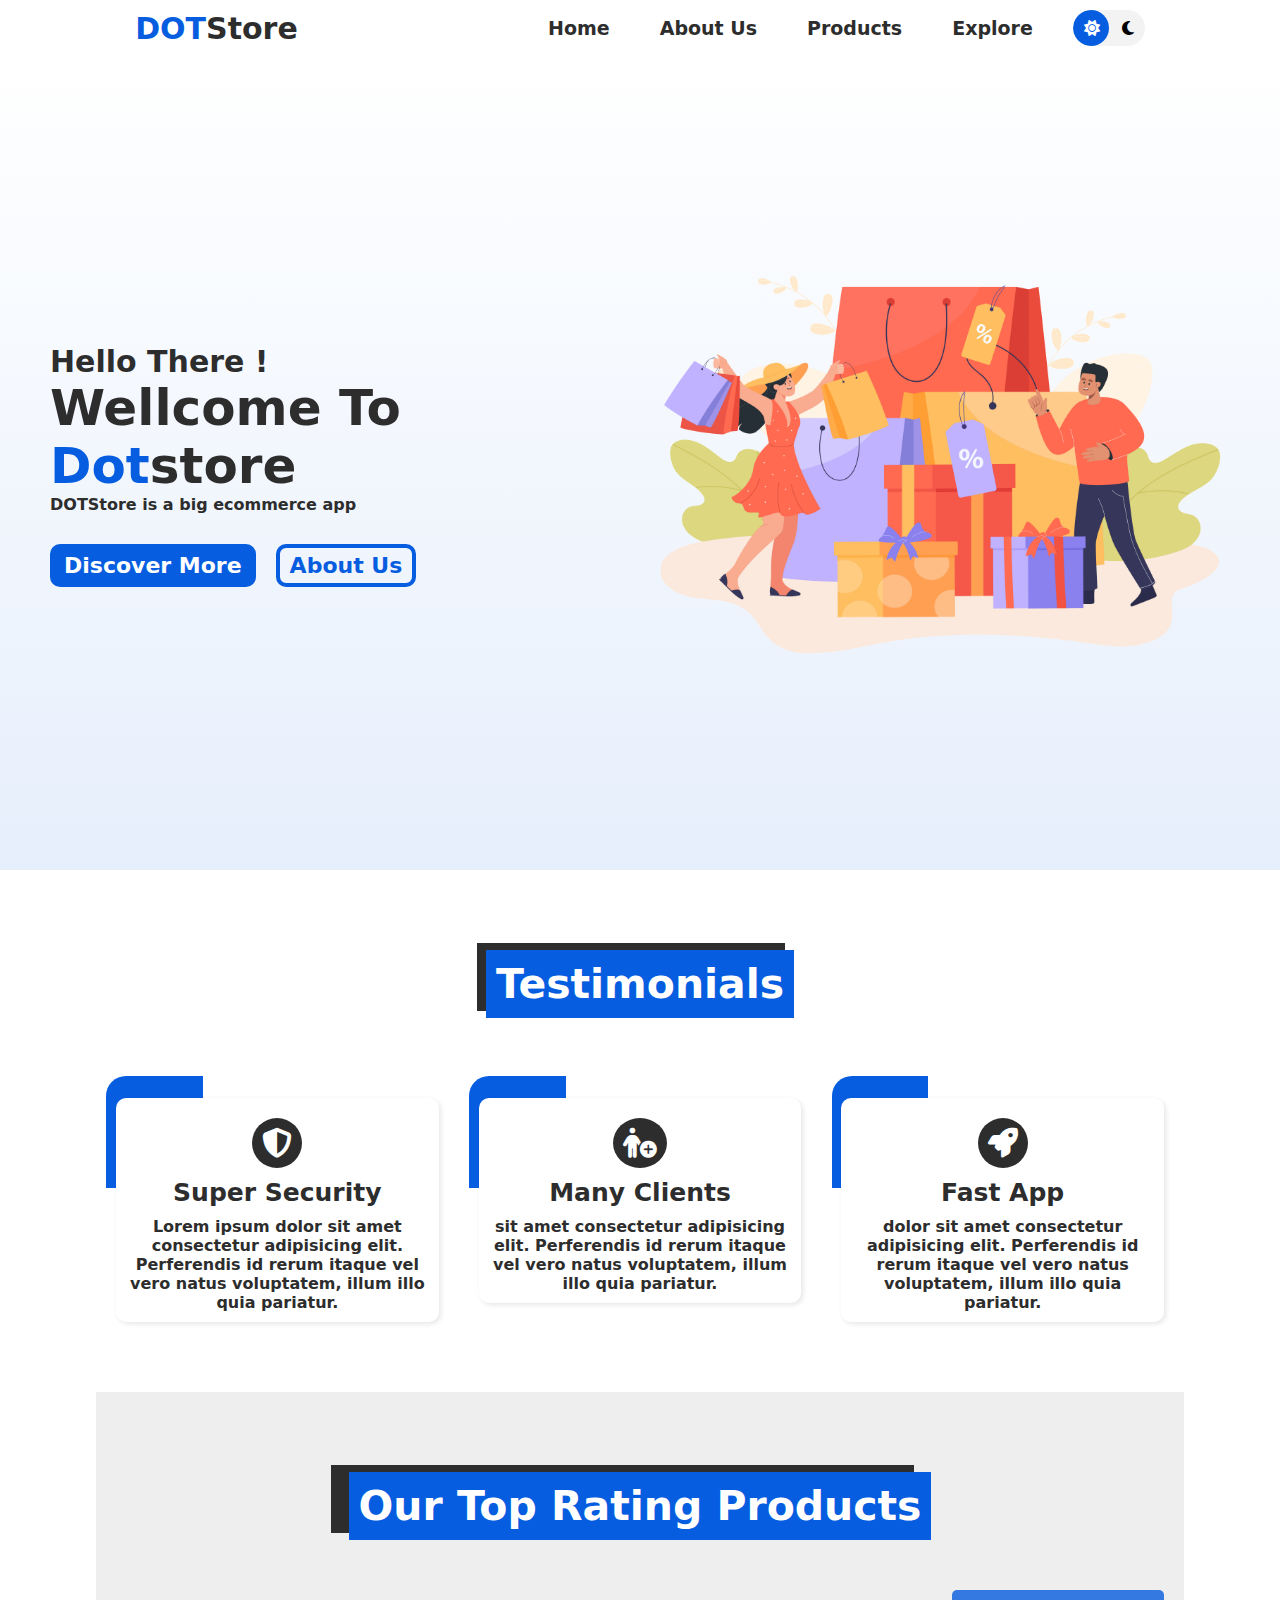
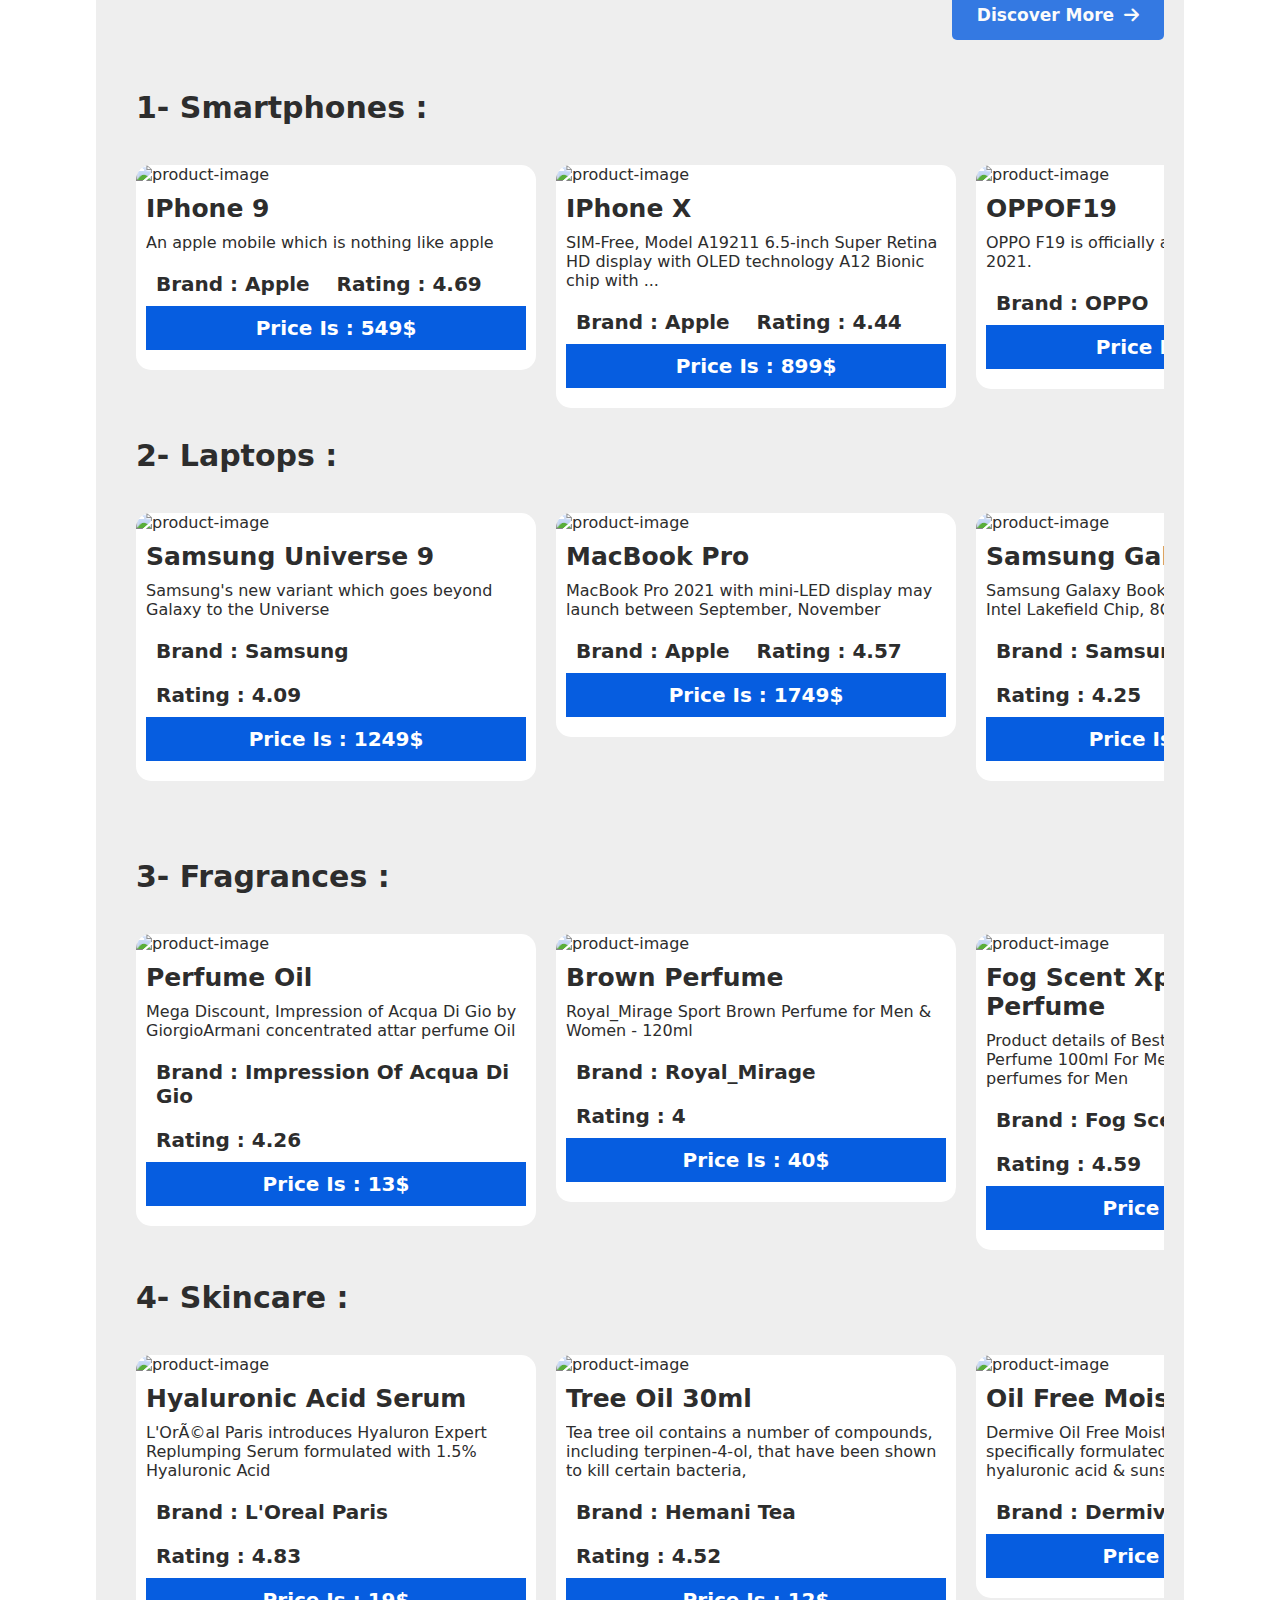
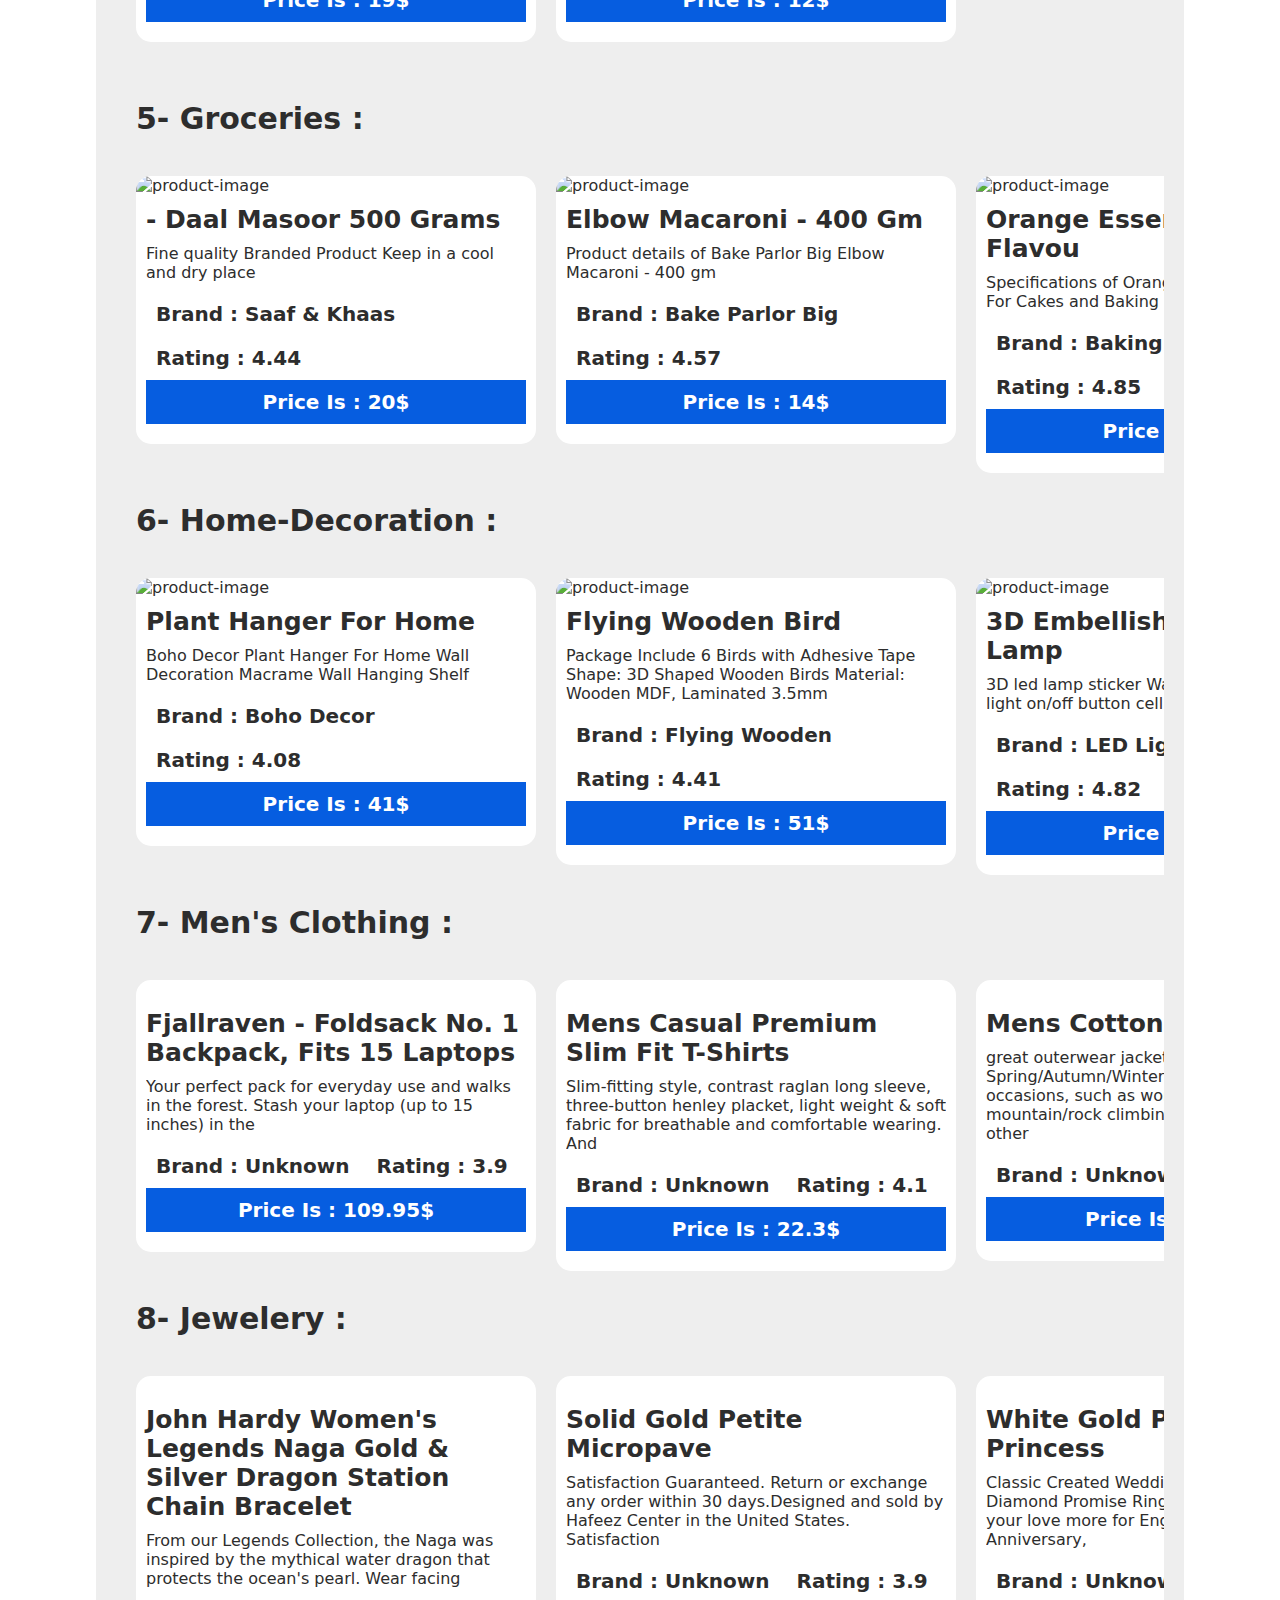
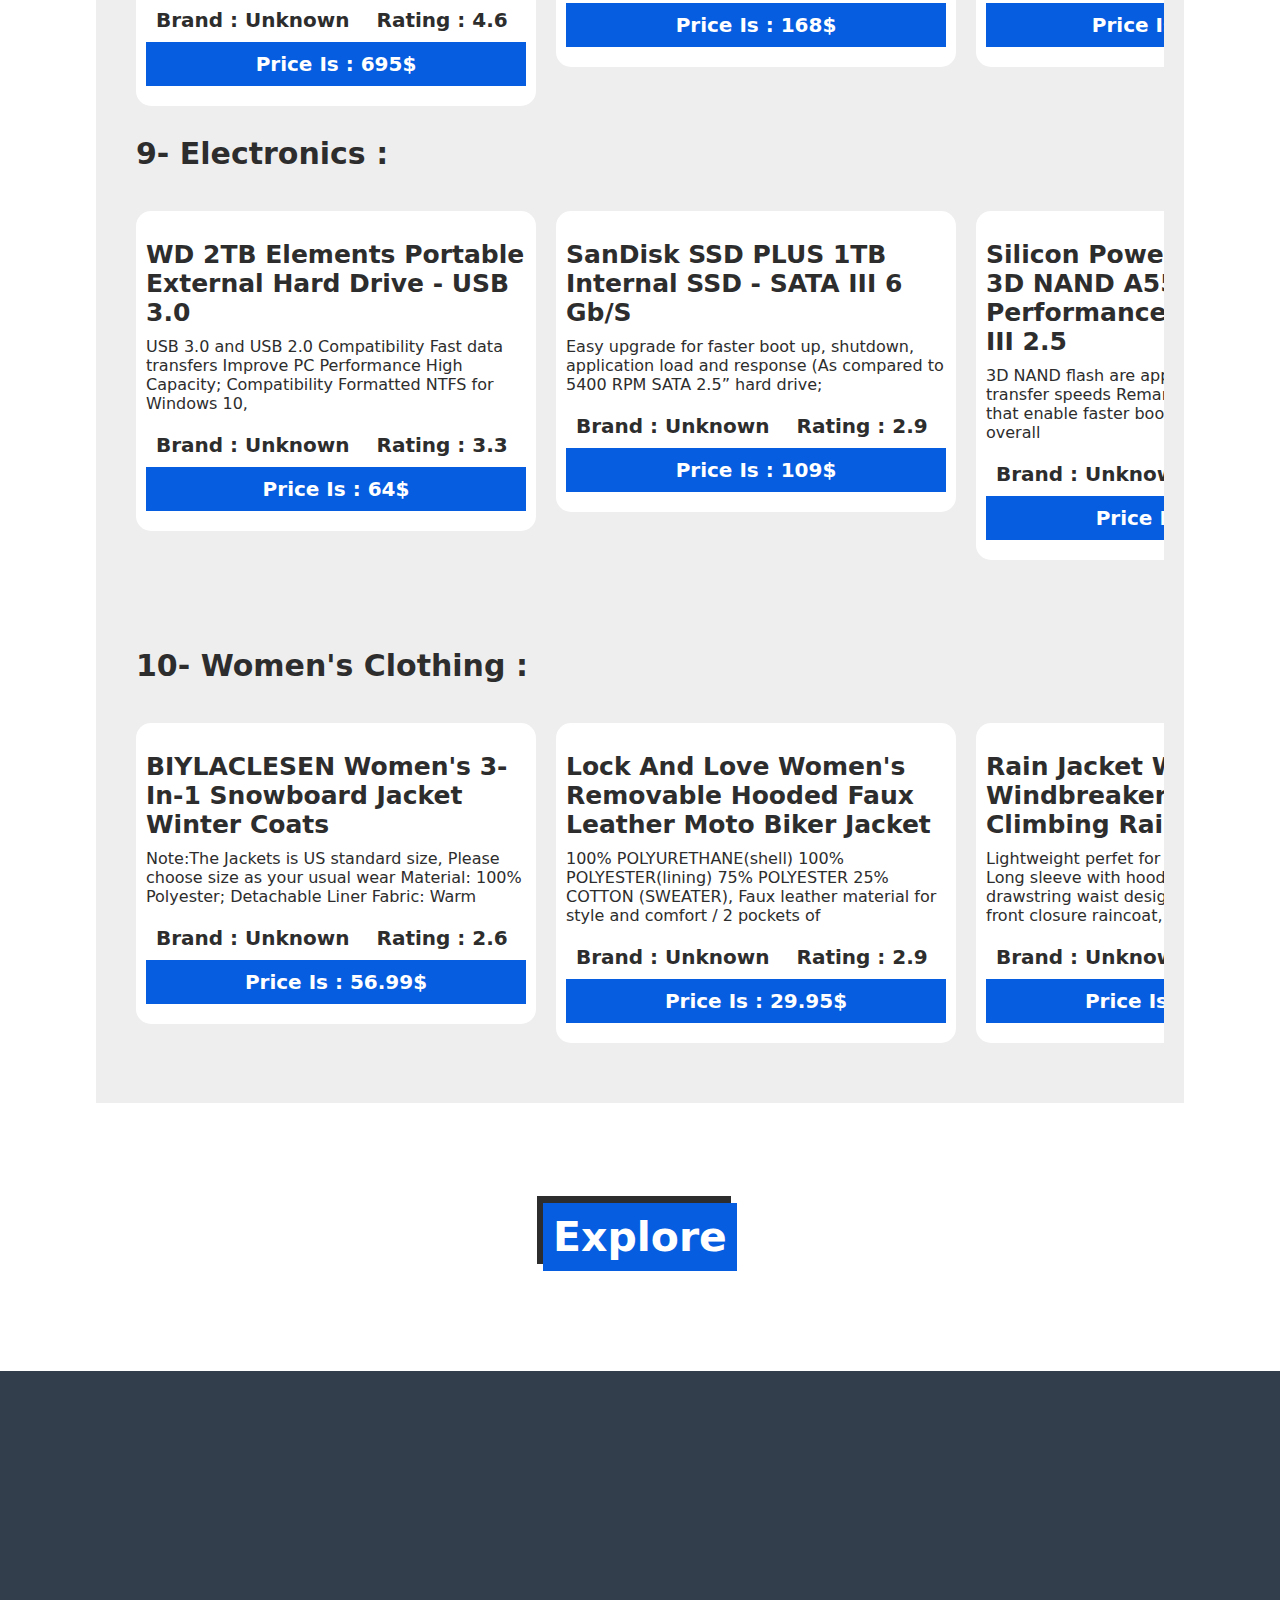
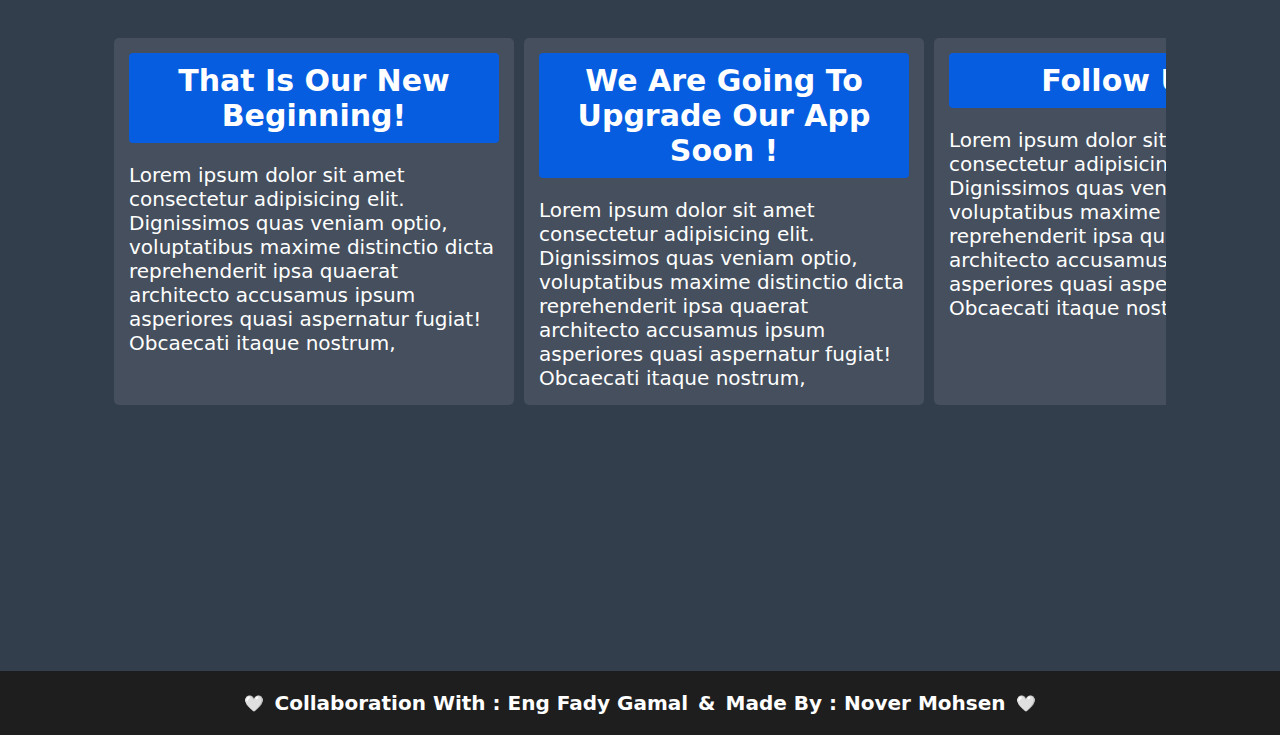
==== index.html @ b90bd502 "first commit" ====
<!DOCTYPE html>
<html data-theme="light">
  <head>
    <title>DOTStore</title>
    <meta charset="UTF-8" />
    <meta name="viewport" content="width=device-width, initial-scale=1.0" />
    <meta name="description" content="NOVER MOHSEN" />
    <link rel="shortcut icon" href="assets/nover.png" type="image/x-icon" />
    <link rel="stylesheet" href="style/all.min.css" />
    <link rel="stylesheet" href="style/main.css" />
    <link rel="stylesheet" href="style/index.css" />
  </head>
  <body>
    <div class="app">
      <header>
        <div class="left-side">
          <h2><span>dot</span>Store</h2>
          <a class="bar" id="bar">
            <span></span>
            <span></span>
            <span></span>
          </a>
        </div>
        <div class="overlay" id="overlay"></div>
        <div class="right-side" id="right-side">
          <ul>
            <li><a href="#home">home</a></li>
            <li><a href="#testemon">about us</a></li>
            <li><a href="#products">products</a></li>
            <li><a href="#explore">explore</a></li>
            <li>
              <button class="toggle-btn" id="toggle-btn">
                <div class="toggle-content">
                  <span class="light"><i class="fa-solid fa-sun"></i></span>
                  <span class="dark"><i class="fa-solid fa-moon"></i></span>
                </div>
              </button>
            </li>
          </ul>
        </div>
      </header>
      <main id="home">
        <div class="content-box">
          <div class="left-side">
            <div class="text">
              <h3>hello there !</h3>
              <h1>wellcome to <span>dot</span>store</h1>
              <p>DOTStore is a big ecommerce app</p>
            </div>
            <div class="links">
              <a href="product.html" class="first">discover more</a>
              <a href="#testemon" class="last">about us</a>
            </div>
          </div>
          <div class="right-land">
            <img
              src="assets/amin-image.png"
              alt="image-landing"
              loading="lazy"
            />
          </div>
        </div>
      </main>
      <section class="testemon" id="testemon">
        <div class="container">
          <div class="title">
            <h3>testimonials</h3>
          </div>
          <div class="container-box">
            <div class="box">
              <div class="data-box">
                <i class="fa-solid fa-shield-halved"></i>
                <h4>Super security</h4>
                <p>
                  Lorem ipsum dolor sit amet consectetur adipisicing elit.
                  Perferendis id rerum itaque vel vero natus voluptatem, illum
                  illo quia pariatur.
                </p>
              </div>
            </div>
            <div class="box">
              <div class="data-box">
                <i class="fa-solid fa-person-circle-plus"></i>
                <h4>many clients</h4>
                <p>
                  sit amet consectetur adipisicing elit. Perferendis id rerum
                  itaque vel vero natus voluptatem, illum illo quia pariatur.
                </p>
              </div>
            </div>
            <div class="box">
              <div class="data-box">
                <i class="fa-solid fa-rocket"></i>
                <h4>fast app</h4>
                <p>
                  dolor sit amet consectetur adipisicing elit. Perferendis id
                  rerum itaque vel vero natus voluptatem, illum illo quia
                  pariatur.
                </p>
              </div>
            </div>
          </div>
        </div>
      </section>
      <section class="product container" id="products">
        <div class="title">
          <h3>our top rating products</h3>
        </div>
        <div class="btn-second">
          <a href="product.html" class="second-page"
            >Discover More <i class="fa-solid fa-arrow-right"></i
          ></a>
        </div>
        <div class="product-container" id="product-container"></div>
      </section>
      <!-- second section -->
      <section class="explore" id="explore">
        <div class="title">
          <h3>Explore</h3>
        </div>
        <div class="explore-container">
          <div class="explore-content">
            <div class="exolper-seva">
              <div class="explore-text">
                <h3>that is our new beginning!</h3>
                <p>
                  Lorem ipsum dolor sit amet consectetur adipisicing elit.
                  Dignissimos quas veniam optio, voluptatibus maxime distinctio
                  dicta reprehenderit ipsa quaerat architecto accusamus ipsum
                  asperiores quasi aspernatur fugiat! Obcaecati itaque nostrum,
                </p>
              </div>
              <div class="explore-text">
                <h3>we are going to upgrade our app soon !</h3>
                <p>
                  Lorem ipsum dolor sit amet consectetur adipisicing elit.
                  Dignissimos quas veniam optio, voluptatibus maxime distinctio
                  dicta reprehenderit ipsa quaerat architecto accusamus ipsum
                  asperiores quasi aspernatur fugiat! Obcaecati itaque nostrum,
                </p>
              </div>
              <div class="explore-text">
                <h3>follow us !</h3>
                <p>
                  Lorem ipsum dolor sit amet consectetur adipisicing elit.
                  Dignissimos quas veniam optio, voluptatibus maxime distinctio
                  dicta reprehenderit ipsa quaerat architecto accusamus ipsum
                  asperiores quasi aspernatur fugiat! Obcaecati itaque nostrum,
                </p>
              </div>
              <div class="explore-text">
                <h3>thanks for your time !</h3>
                <p>
                  Lorem ipsum dolor sit amet consectetur adipisicing elit.
                  Dignissimos quas veniam optio, voluptatibus maxime distinctio
                  dicta reprehenderit ipsa quaerat architecto accusamus ipsum
                  asperiores quasi aspernatur fugiat! Obcaecati itaque nostrum,
                </p>
              </div>
            </div>
          </div>
        </div>
      </section>
      <footer>
        <div class="end">
          🤍
          <h5>collaboration with : eng fady gamal</h5>
          <h5>&</h5>
          <h5>made by : nover mohsen</h5>
          🤍
        </div>
      </footer>
    </div>
    <script src="javascript-file/header.js"></script>
    <script src="javascript-file/index.js"></script>
  </body>
</html>
---- style/main.css ----
* {
  box-sizing: border-box;
  margin: 0;
  padding: 0;
}
html {
  scroll-behavior: smooth;
}
:root[data-theme="light"] {
  --main-color-blue: hsl(216.06deg 94.78% 45.1%);
  --main-color-inverted: #2d2d2d;
  --color-white: white;
  --color-overlay: #eee;
  --main-transition: 0.3s;
}
:root[data-theme="dark"] {
  --main-color-blue: hsl(216.06deg 94.78% 45.1%);
  --main-color-inverted: white;
  --color-white: #151515;
  --color-overlay: rgba(255, 255, 255, 0.05);
  --main-transition: 0.3s;
  color-scheme: light dark;
}
body {
  margin: 0;
  padding: 0;
  font-family: system-ui, "Open Sans", "Helvetica Neue", sans-serif;
  overflow-x: hidden;
  background-color: var(--color-white);
  transition: 0.3s;
}
ul li {
  list-style: none;
}
a {
  text-decoration: none;
}
input:focus {
  outline: none;
}
.app {
  position: relative;
}
.srollToTop-btn {
  font-size: 20px;
  position: fixed;
  right: 10px;
  bottom: 10px;
  padding: 10px 15px;
  background-color: var(--main-color-blue);
  color: var(--color-white);
  border: none;
  border-radius: 50%;
  z-index: 999;
  display: none;
  animation: show-out 1s linear;
  cursor: pointer;
}
.srollToTop-btn.active {
  display: block;
}
.container {
  margin: 0 auto;
  padding: 30px 20px;
  width: 85%;
}
@media (max-width: 750px) {
  .container {
    width: 100%;
  }
}
.title {
  width: fit-content;
  margin: 50px auto;
  font-size: 35px;
  color: var(--main-color-inverted);
  text-transform: capitalize;
  position: relative;
}
.title::before {
  content: "";
  position: absolute;
  top: -10%;
  left: -3%;
  height: 100%;
  width: 100%;
  background-color: var(--main-color-inverted);
}
.title h3 {
  position: relative;
  z-index: 99;
  color: var(--color-white);
  background-color: var(--main-color-blue);
  padding: 10px;
}
@media (max-width: 750px) {
  .title h3 {
    font-size: 23px;
  }
}

@keyframes show-out {
  0% {
    opacity: 0;
  }
  100% {
    opacity: 1;
  }
}

header {
  width: 100%;
  background-color: var(--color-white);
  padding: 10px 25px;
  display: flex;
  justify-content: space-evenly;
  align-items: center;
  position: fixed;
  top: 0;
  left: 0;
  z-index: 9999;
}
header.active {
  box-shadow: 2px 2px 4px 3px rgba(0, 0, 0, 0.064);
  animation: show-out 0.5s linear;
}
header .left-side {
  display: flex;
  align-items: center;
  gap: 20px;
}
header .left-side h2 {
  font-size: 30px;
  color: var(--main-color-inverted);
}
header .left-side h2 span {
  text-transform: uppercase;
  color: var(--main-color-blue);
}
.right-side ul a {
  color: white;
  font-size: 19px;
  font-weight: 600;
  text-transform: capitalize;
  position: relative;
  z-index: 1;
  padding: 5px 10px;
  border-radius: 5px;
  transition: var(--main-transition);
}
.right-side ul a i {
  margin-right: 10px;
}

.right-side ul a:hover {
  color: white;
  background-color: var(--main-color-blue);
}
.right-side ul a:active {
  color: white;
  background-color: var(--main-color-blue);
}

@media (min-width: 750px) {
  .right-side ul {
    display: flex;
    align-items: center;
    gap: 30px;
  }
  .right-side ul a {
    color: var(--main-color-inverted);
    font-size: 19px;
    font-weight: 600;
    text-transform: capitalize;
    position: relative;
    z-index: 1;
    padding: 5px 10px;
    border-radius: 5px;
    transition: var(--main-transition);
  }
  .right-side ul a:hover {
    color: white;
    background-color: var(--main-color-blue);
  }
}
.toggle-btn {
  all: unset;
  background-color: #f3f3f3;
  border-radius: 70px;
  overflow: hidden;
}
.toggle-btn .toggle-content {
  display: flex;
}
:is(.toggle-btn .toggle-content) .light,
.dark {
  padding: 5px 1px;
  flex: 1;
  position: relative;
  z-index: 99;
}
.toggle-btn .toggle-content .light {
  color: white;
}
.toggle-btn .toggle-content {
  position: relative;
}
.toggle-btn .toggle-content span i {
  padding: 5px 10px;
}
.toggle-btn .toggle-content::before {
  content: "";
  position: absolute;
  top: 0;
  left: 0;
  width: 50%;
  height: 100%;
  border-radius: 50%;
  background-color: var(--main-color-blue);
  z-index: 0;
  transition: 0.3s;
}
.toggle-btn.active .toggle-content::before {
  left: 50%;
}
.toggle-btn.active .light {
  color: black;
}
.toggle-btn.active .dark {
  color: white;
}

@media (max-width: 750px) {
  header .left-side {
    flex: 1;
  }
  .right-side {
    background-color: hsl(231.43deg 20.59% 13.33%);
    position: absolute;
    right: 0%;
    top: 0;
    width: 60%;
    height: 100vh;
    z-index: 999;
    display: none;
    animation: show-out-l 0.5s cubic-bezier(0.075, 0.82, 0.165, 1);
  }
  @keyframes show-out-l {
    0% {
      right: -100%;
    }
    100% {
      right: 0%;
    }
  }
  .right-side.active {
    display: block;
  }
  header .left-side .bar {
    width: 30px;
    height: 20px;
    display: flex;
    flex-direction: column;
    justify-content: space-between;
    cursor: pointer;
  }
  header .left-side .bar span {
    width: 100%;
    height: 4px;
    background-color: var(--main-color-inverted);
  }
  .right-side.active {
    display: block;
  }
  .right-side ul {
    padding: 40px;
  }
  .right-side ul li {
    margin-bottom: 30px;
  }
  .right-side ul li a {
    position: relative;
    color: white;
    font-size: 20px;
    text-transform: capitalize;
    padding: 5px 10px;
    transition: var(--main-transition);
  }
  .overlay {
    position: absolute;
    top: 0;
    left: o;
    width: 100%;
    height: 100vh;
    background-color: rgba(0, 0, 0, 0.444);
    display: none;
    transition: display 0.3s;
    z-index: 99;
  }
  .overlay.active {
    display: block;
  }
  .left-side {
    justify-content: space-between;
  }
}
---- style/index.css ----
/* from here*/
main {
  margin-top: 60px;
  width: 100%;
  min-height: 90vh;
  background-color: var(--color-white);
  display: flex;
  justify-content: center;
  align-items: center;

  padding: 50px;
  user-select: none;
  background-image: linear-gradient(
    to bottom,
    var(--color-white),
    hsla(216, 95%, 45%, 0.1)
  );
}
main .content-box {
  display: flex;
  justify-content: space-between;
  align-items: center;
  gap: 30px;
  flex-direction: row;
  color: var(--main-color-inverted);
}
main .content-box .text h3 {
  font-size: 30px;
  text-transform: capitalize;
  color: var(--main-color-inverted);
}
main .content-box .text h1 {
  font-size: 50px;
  text-transform: capitalize;
  color: var(--main-color-inverted);
}
main .content-box .text h1 span {
  color: var(--main-color-blue);
}
main .content-box .text p {
  color: var(--main-color-inverted);
  font-weight: 600;
}
main .content-box .links {
  margin-top: 30px;
  display: flex;
  gap: 20px;
}
main .content-box .links a {
  height: fit-content;
  font-size: 22px;
  font-weight: 600;
  text-transform: capitalize;
  padding: 5px 10px;
  border-radius: 10px;
  transition: var(--main-transition);
  border: 4px solid var(--main-color-blue);
}
main .content-box .links .first {
  background-color: var(--main-color-blue);
  color: white;
}
main .content-box .links .first:hover {
  background-color: transparent;
  color: var(--main-color-blue);
}
main .content-box .links .last {
  color: var(--main-color-blue);
}
main .content-box .links .last:hover {
  background-color: var(--main-color-blue);
  color: white;
}
main .content-box .left-side {
  flex: 1;
}
main .content-box .right-land {
  flex: 1;
}
main .content-box .right-land img {
  max-width: 700px;
  width: 100%;
  animation: move 6s linear infinite;
}

@keyframes move {
  0% {
    transform: translateY(0%) scale(1);
    opacity: 1;
  }
  50% {
    transform: translateY(-5%) scale(1.03);
    opacity: 0.9;
  }
  100% {
    transform: translateY(0%) scale(1);
    opacity: 1;
  }
}
@media (max-width: 750px) {
  main {
    padding: 30px;
  }
  main .content-box .text h1 {
    font-size: 40px;
    margin: 10px 0;
  }
  main .content-box .text h3 {
    font-size: 25px;
  }
  main .content-box .links a {
    font-size: 19px;
  }
  main .content-box {
    flex-direction: column;
  }
}
.testemon {
  padding-bottom: 40px;
}
.testemon .container-box {
  margin-top: 80px;
  display: grid;
  grid-template-columns: repeat(auto-fit, minmax(250px, 1fr));
  gap: 40px;
}
.testemon .container-box .box::before {
  content: "";
  position: absolute;
  top: -10%;
  left: -3%;
  width: 30%;
  height: 50%;
  background-color: var(--main-color-blue);
  z-index: 0;
  border-radius: 20px 0 0 0;
}
.testemon .container-box .box {
  position: relative;
  transition: var(--main-transition);
}
.testemon .container-box .box:hover {
  transform: scale(1.05);
}
.testemon .container-box .data-box {
  position: relative;
  z-index: 23;
  padding: 10px;
  background-color: var(--color-white);
  border-radius: 10px;
  box-shadow: 2px 2px 5px rgba(0, 0, 0, 0.099);
}
:is(.testemon .container-box .data-box) h4,
p {
  color: var(--main-color-inverted);
}
.testemon .container-box .data-box h4 {
  text-align: center;
  text-transform: capitalize;
  font-size: 25px;
  margin: 10px 0;
}
.testemon .container-box .data-box p {
  text-align: center;
  font-weight: 600;
}
.testemon .container-box .data-box i {
  display: block;
  margin: 10px auto;
  border-radius: 50%;
  font-size: 30px;
  padding: 10px;
  background-color: var(--main-color-inverted);
  color: var(--color-white);
  width: fit-content;
}
.search-container {
  margin: 100px 0 50px 0;
  padding: 10px;
  width: 100%;
  display: grid;
  place-items: center;
}
.search-box {
  width: 100%;
}
.search {
  display: flex;
  justify-content: center;
  align-items: center;
  border-radius: 20px;
  overflow: hidden;
}
.search input {
  all: unset;
  background-color: white;
  color: black;
  width: 100%;
  padding: 20px;
}
.search label {
  padding: 20px 25px;
  background-color: var(--main-color-blue);
  color: var(--color-white);
}
.btn-second {
  display: flex;
  justify-content: flex-end;
  align-items: center;
  margin: 0;
}
.btn-second .second-page {
  background-color: var(--main-color-blue);
  color: white;
  padding: 15px 25px;
  font-size: 17px;
  font-weight: bolder;
  border-radius: 5px;
  opacity: 0.8;
  transition: var(--main-transition);
}
.btn-second .second-page:hover {
  opacity: 1;
}
.btn-second i {
  margin-left: 4px;
}
.product {
  background-color: var(--color-overlay);
}
.product-container {
  margin: 50px 0 4px;
}
.category-content {
  margin: 20px 0;
  padding: 20px;
  padding-bottom: 10px;

  overflow-x: auto;
  overflow-y: hidden;
  display: grid;
  gap: 20px;
}

.category-content::-webkit-scrollbar {
  height: 10px;
}
.category-content::-webkit-scrollbar-thumb {
  background-color: var(--color-white);
  border-radius: 20px;
}
.category-title {
  font-size: 30px;
  font-weight: bolder;
  text-transform: capitalize;
  color: var(--main-color-inverted);
  margin: 0 20px;
}
.product-box {
  background-color: var(--color-white);
  border-radius: 15px;
  overflow: hidden;
  object-fit: contain;
  color: var(--main-color-inverted);
  transition: var(--main-transition);
  animation: showpru 0.3s linear;
  height: fit-content;
  padding-bottom: 20px;
}
.product-box:hover {
  transform: scale(1.04);
}
@keyframes showpru {
  0% {
    transform: scale(0);
    opacity: 0;
  }
  100% {
    transform: scale(1);
    opacity: 1;
  }
}
.product-box .image {
  width: 100%;
  max-height: 230px;
  overflow: hidden;
}
.product-box img {
  max-width: 100%;
  width: 100%;
  transition: var(--main-transition);
}
.product-box:hover img {
  transform: scale(1.1);
}
.product-box .content {
  padding: 0 10px;
}
.product-box .product-title {
  margin: 10px 0;
  font-size: 25px;
  text-transform: capitalize;
}
.product-box .description {
  max-width: 400px;
  overflow: hidden;
}
.product-box .data {
  margin-top: 10px;
  font-size: 20px;
  text-transform: capitalize;
  font-weight: bold;
}
.product-box .data span {
  display: inline-block;
  margin: 10px;
}
.product-box .data .price {
  flex: 1;
  background-color: var(--main-color-blue);
  color: white;
  padding: 10px;
  text-align: center;
}
.explore {
  margin: 100px 0 0 0;
}
.explore-container {
  overflow: hidden;
  margin-top: 100px;
  width: 100%;
  min-height: 100vh;
  background-image: url(samantha.jpg);
  background-attachment: fixed;
  background-size: cover;
  background-repeat: no-repeat;
  display: flex;
  justify-content: center;
  align-items: center;
  position: relative;
}
.explore-container::before {
  content: "";
  position: absolute;
  top: 0;
  left: 0;
  width: 100%;
  height: 100%;
  background-color: rgba(0, 14, 33, 0.8);
  z-index: 0;
}
.explore-content {
  position: relative;
  z-index: 5;
  width: 90%;
  height: 100%;
  padding: 50px;
  display: flex;
  justify-content: space-between;
  align-items: center;
  gap: 40px;
}
.exolper-seva {
  display: grid;
  grid-template-columns: repeat(4, 400px);
  gap: 10px;
  overflow-x: auto;
  user-select: none;
  cursor: grabbing;
}
.exolper-seva::-webkit-scrollbar {
  height: 12px;
}
.exolper-seva::-webkit-scrollbar-thumb {
  height: 12px;
  background-color: rgba(0, 0, 0, 0.3);
  border-radius: 20px;
}
.explore-content .explore-text {
  width: 100%;
  padding: 15px 15px;
  background-color: #ffffff17;
  border-radius: 5px;
}
.explore-content .explore-text h3 {
  font-size: 30px;
  text-transform: capitalize;
  color: white;
  background-color: var(--main-color-blue);
  padding: 10px;
  text-align: center;
  border-radius: 4px;
  margin-bottom: 20px;
}
.explore-content .explore-text p {
  color: white;
  font-size: 20px;
}
footer {
  width: 100%;
  min-height: 5vh;
  background-color: rgb(30, 30, 30);
  padding: 20px;
}
footer .end {
  width: 100%;
  height: 100%;
  display: flex;
  flex-wrap: wrap;
  justify-content: center;
  align-items: center;
  gap: 10px;
}
footer .end h5 {
  margin: 0;
  color: white;
  text-transform: capitalize;
  font-size: 20px;
  text-wrap: wrap;
}

@media (max-width: 750px) {
  .explore-content {
    padding: 20px;
    gap: 20px;
    justify-content: center;
    width: 100%;
  }
  .explore-content .explore-btn {
    padding: 10px 15px;
    font-size: 20px;
    position: absolute;
  }
  .explore-content .explore-btn:first-child {
    left: 20px;
  }
  .explore-content .explore-btn:last-child {
    right: 20px;
  }
  footer .end h5 {
    font-size: 14px;
  }
}
.spam {
  grid-column-start: 1;
  grid-column-end: 4;
  padding: 30px 20px;
  font-size: 30px;
  background-color: red;
  color: white;
  text-align: center;
  position: relative;
}
.spam::before {
  content: "";
  position: absolute;
  right: 50%;
  top: 10px;
  width: 20px;
  height: 20px;
  border: 4px dotted white;
  border-radius: 50%;
  animation: rotete 7s linear infinite;
}
@keyframes rotete {
  0% {
    transform: rotate(0deg);
  }
  100% {
    transform: rotate(360deg);
  }
}
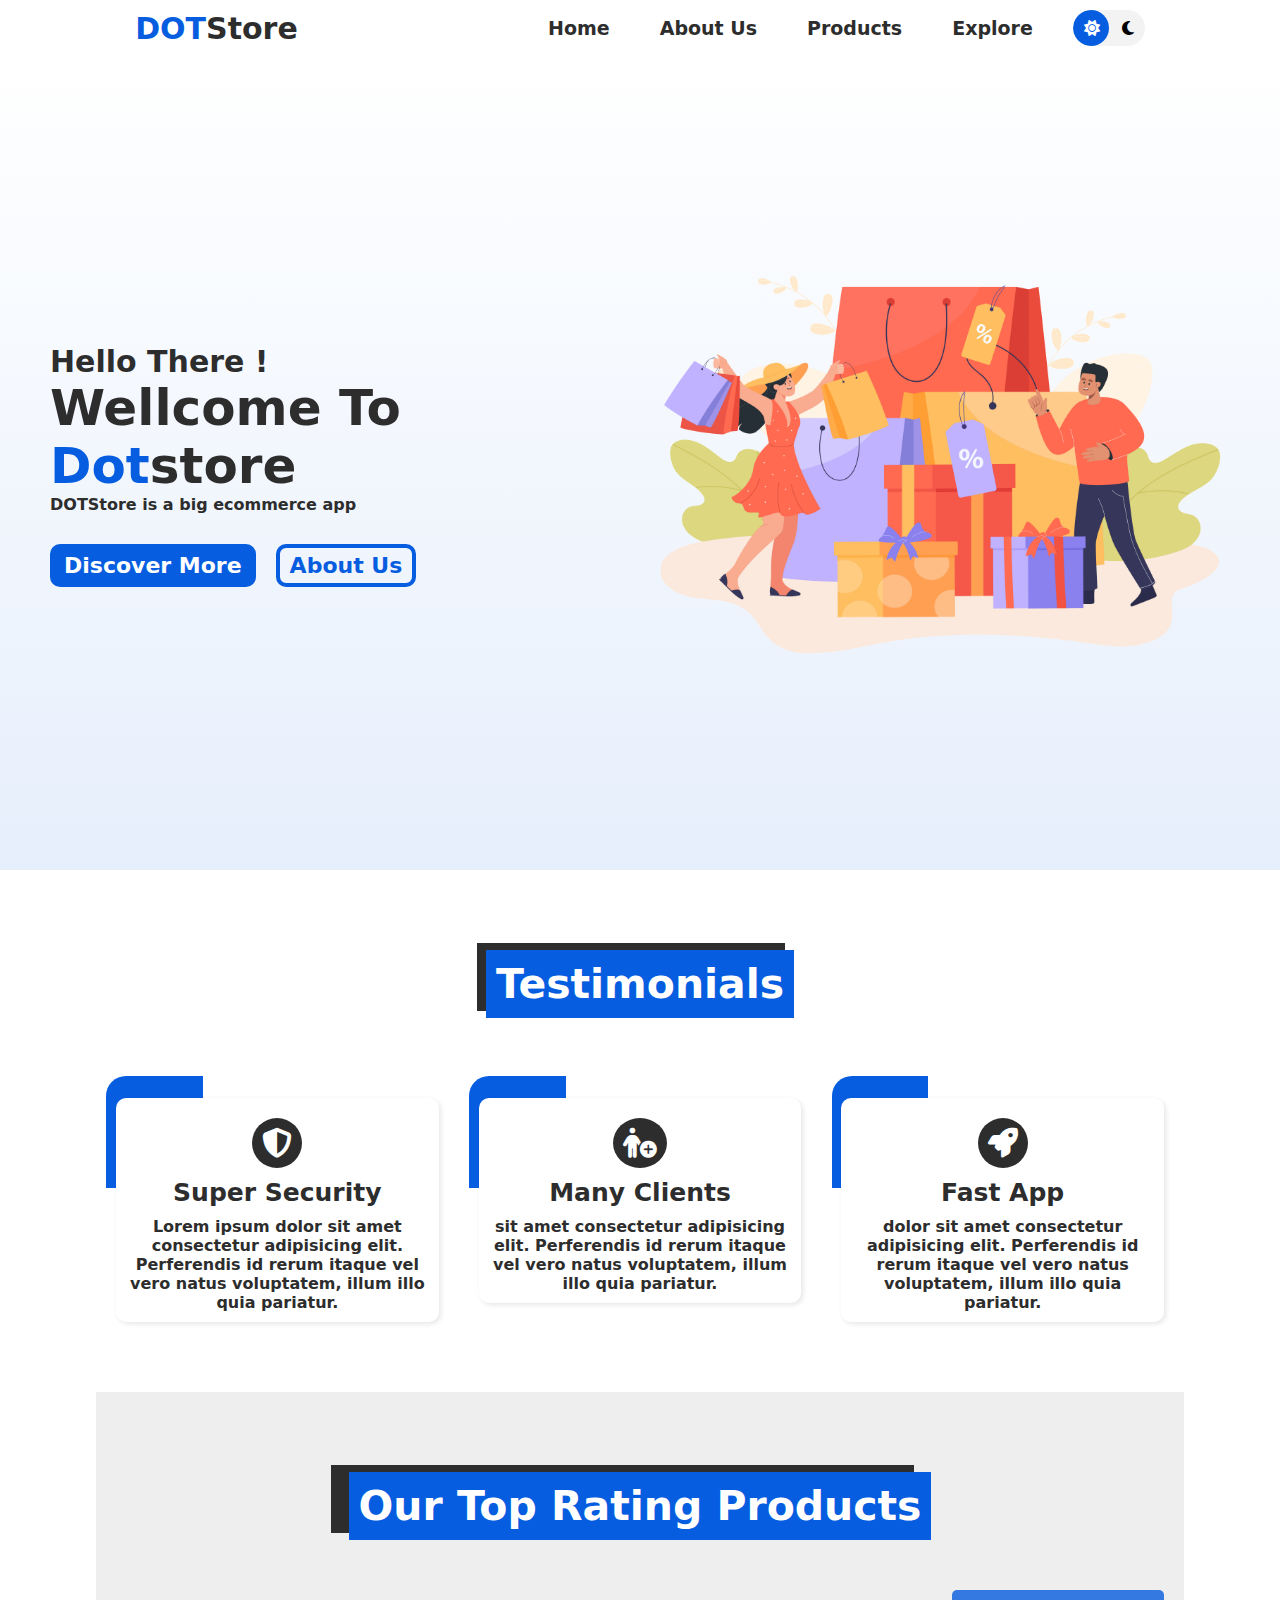
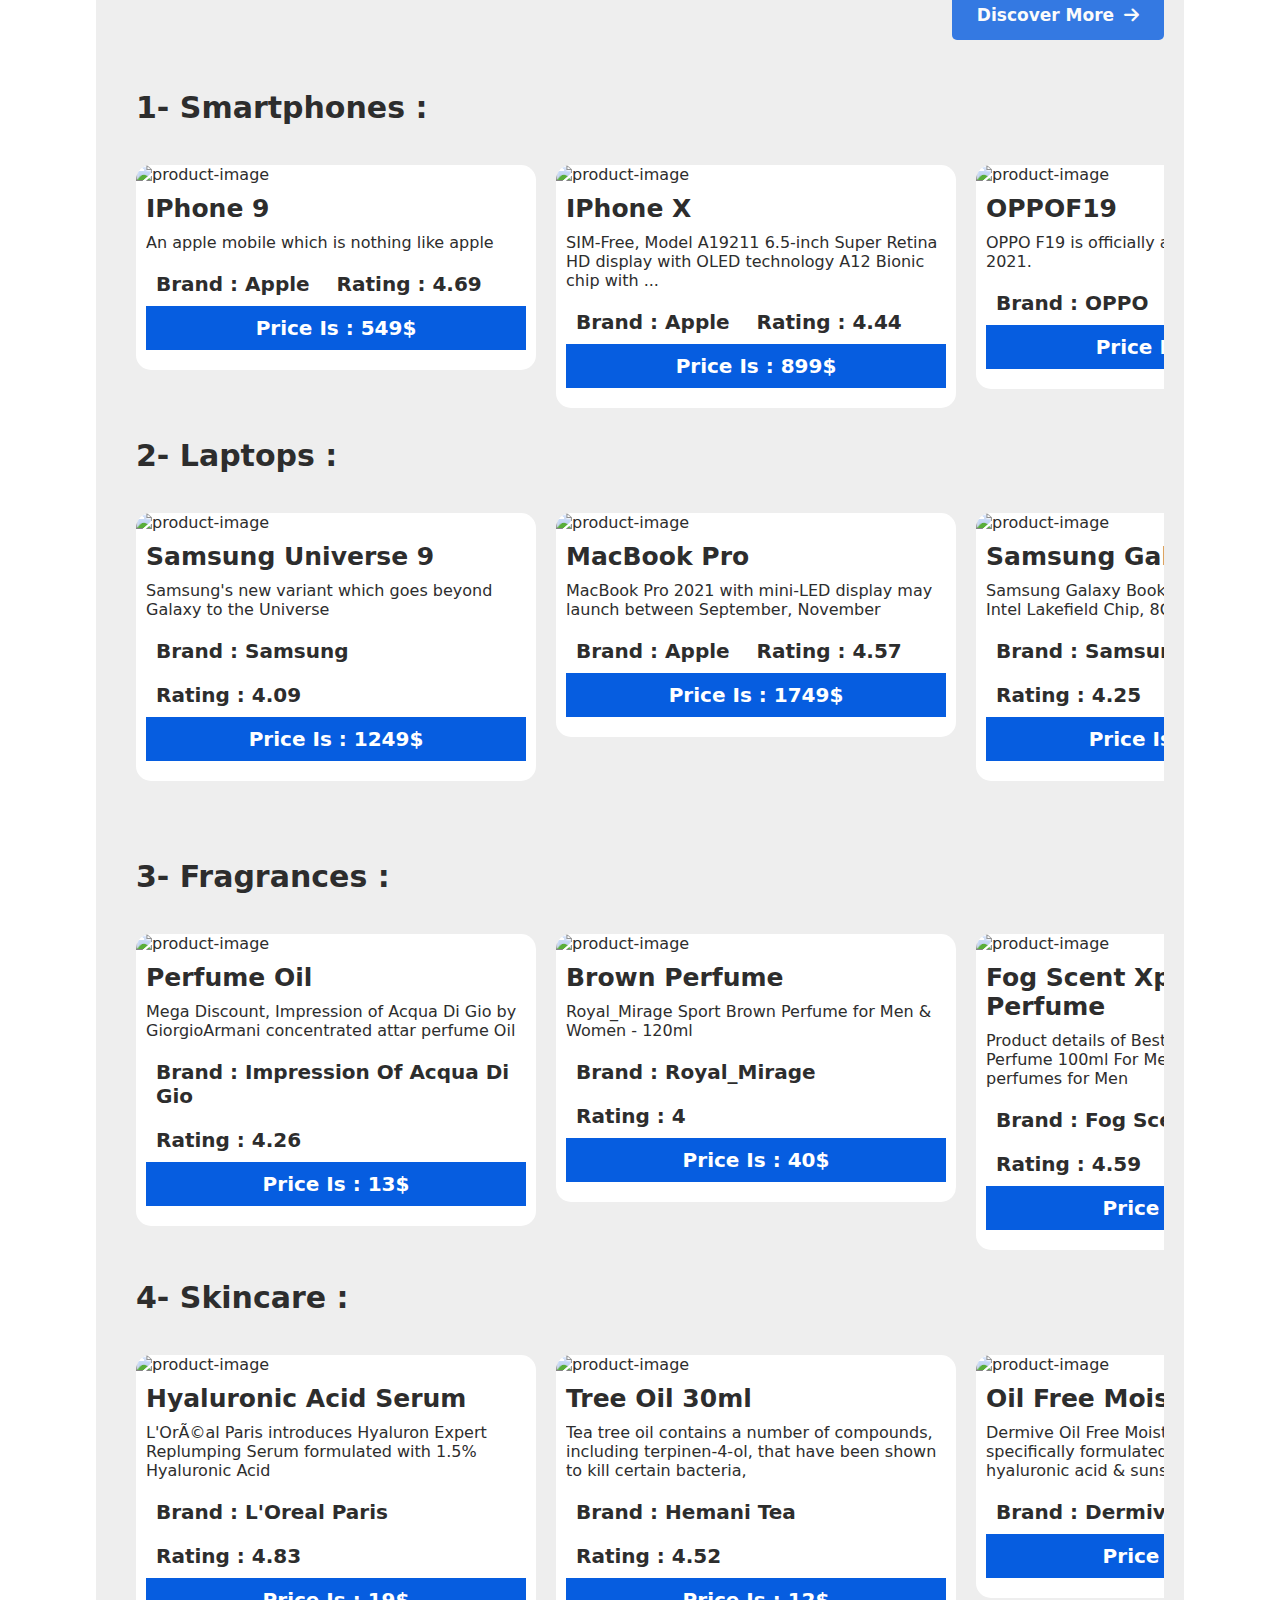
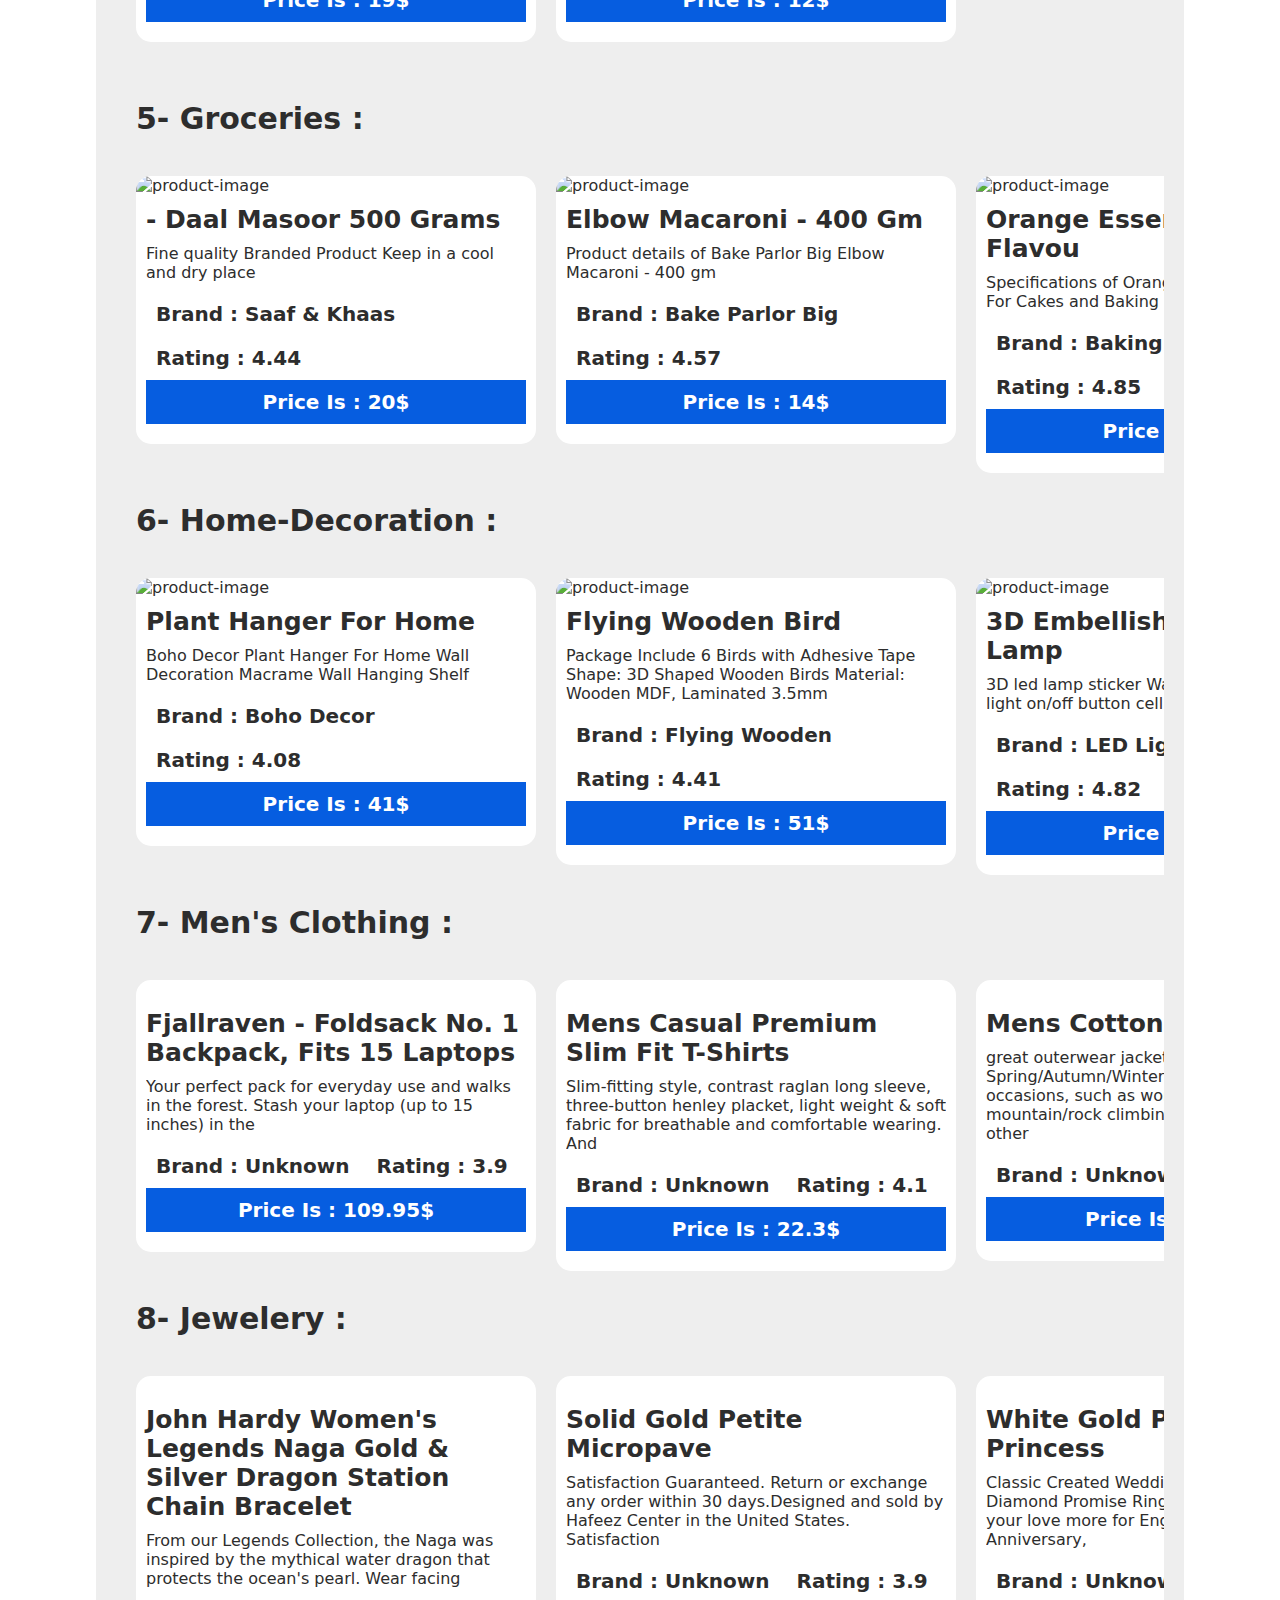
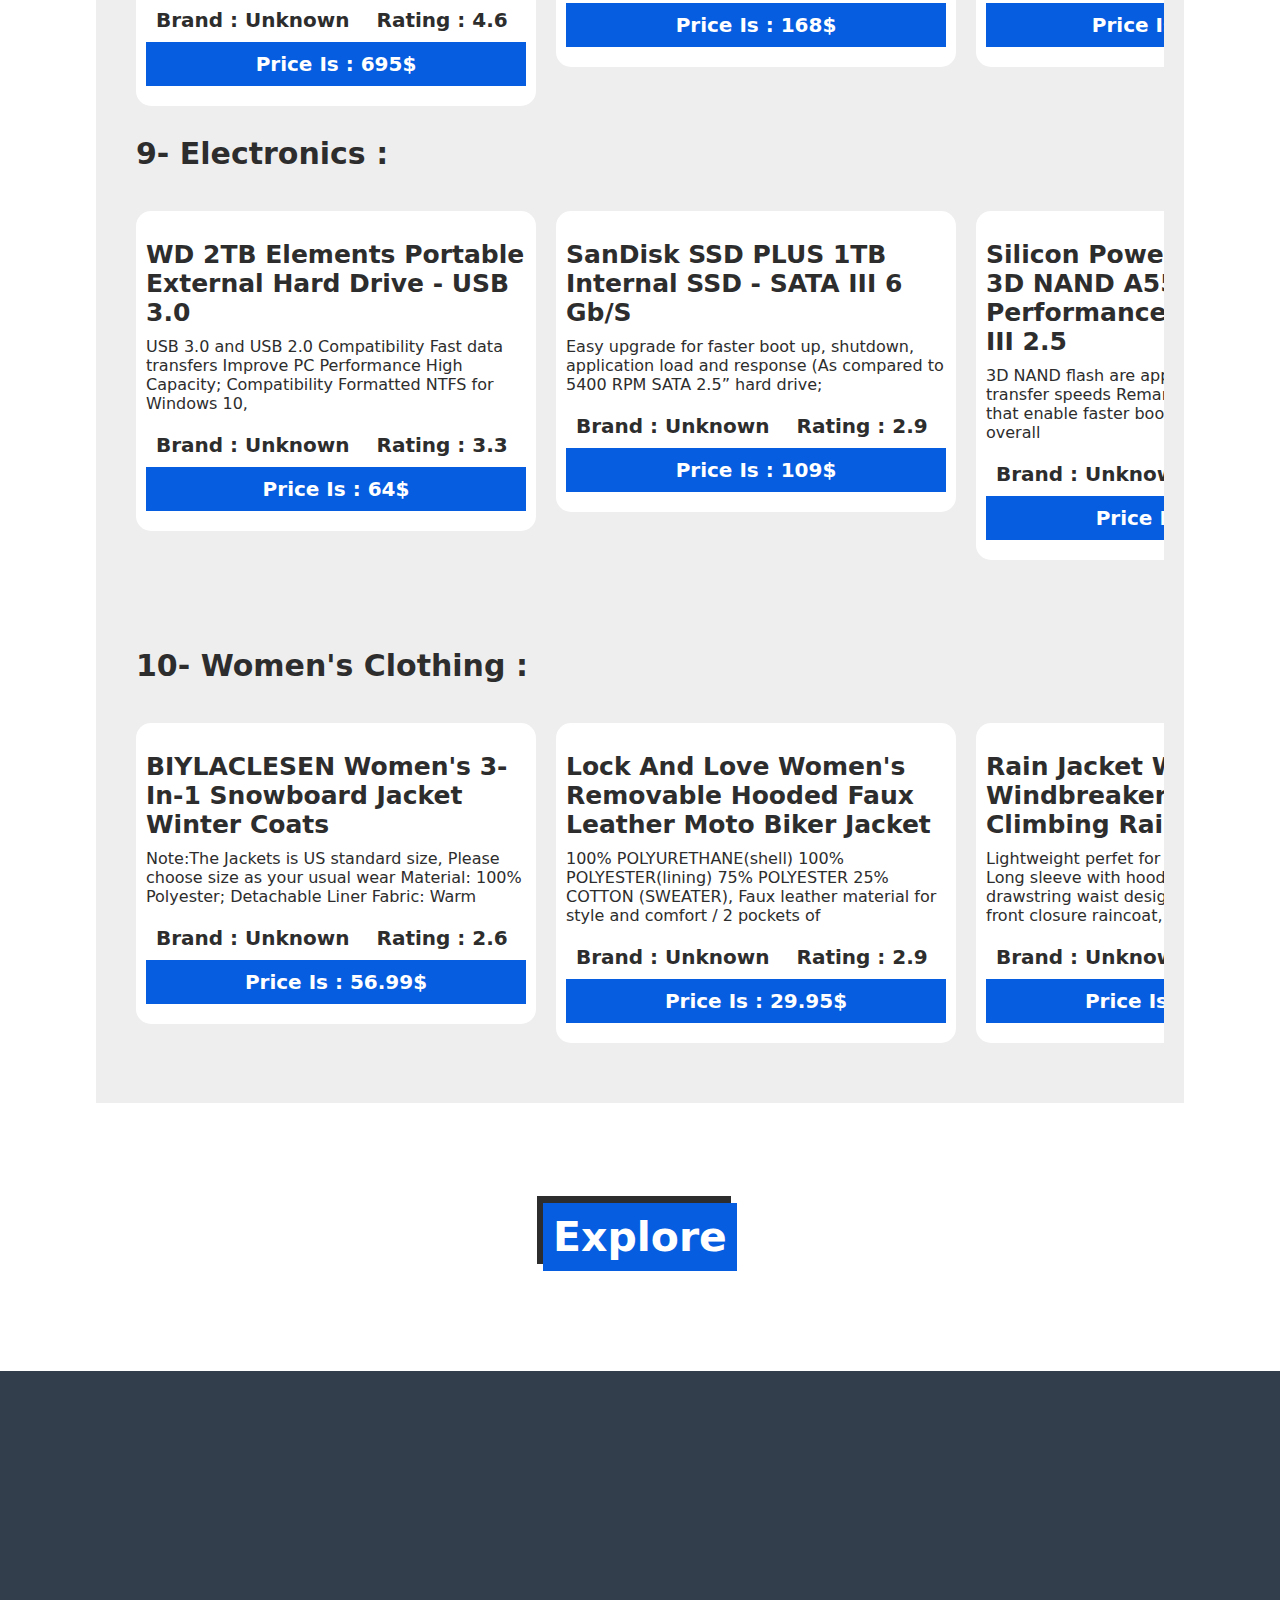
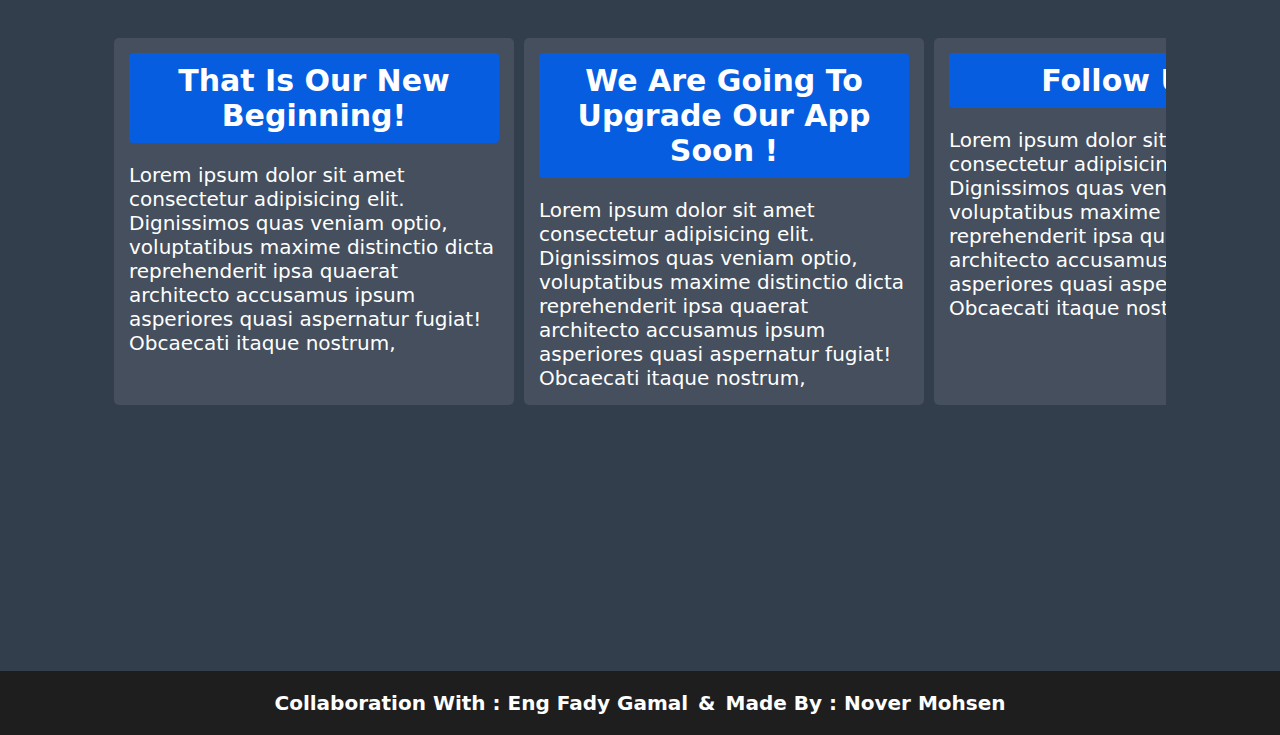
==== commit 0c1cbd9d: "clea" ====
--- a/index.html
+++ b/index.html
@@ -9,6 +9,7 @@
     <link rel="stylesheet" href="style/all.min.css" />
     <link rel="stylesheet" href="style/main.css" />
     <link rel="stylesheet" href="style/index.css" />
+    <link rel="stylesheet" href="style/preview.css" />
   </head>
   <body>
     <div class="app">
@@ -111,6 +112,7 @@
             >Discover More <i class="fa-solid fa-arrow-right"></i
           ></a>
         </div>
+        <section id="preview"></section>
         <div class="product-container" id="product-container"></div>
       </section>
       <!-- second section -->
@@ -163,11 +165,9 @@
       </section>
       <footer>
         <div class="end">
-          🤍
           <h5>collaboration with : eng fady gamal</h5>
           <h5>&</h5>
           <h5>made by : nover mohsen</h5>
-          🤍
         </div>
       </footer>
     </div>
--- a/style/main.css
+++ b/style/main.css
@@ -304,3 +304,17 @@
     justify-content: space-between;
   }
 }
+.spam {
+  grid-column-start: 1;
+  grid-column-end: 4;
+  padding: 10px;
+  font-size: 30px;
+  background-color: #ec0d0d;
+  border: 3px solid #f44336;
+  border-radius: 5px;
+  text-transform: capitalize;
+  color: white;
+  text-align: center;
+  position: relative;
+  animation: show-out 0.5s linear;
+}
--- a/style/index.css
+++ b/style/index.css
@@ -1,5 +1,6 @@
 /* from here*/
 main {
+  position: relative;
   margin-top: 60px;
   width: 100%;
   min-height: 90vh;
@@ -272,11 +273,11 @@
 }
 @keyframes showpru {
   0% {
-    transform: scale(0);
+    transform: translateX(-10%);
     opacity: 0;
   }
   100% {
-    transform: scale(1);
+    transform: translateX(0%);
     opacity: 1;
   }
 }
@@ -441,32 +442,3 @@
     font-size: 14px;
   }
 }
-.spam {
-  grid-column-start: 1;
-  grid-column-end: 4;
-  padding: 30px 20px;
-  font-size: 30px;
-  background-color: red;
-  color: white;
-  text-align: center;
-  position: relative;
-}
-.spam::before {
-  content: "";
-  position: absolute;
-  right: 50%;
-  top: 10px;
-  width: 20px;
-  height: 20px;
-  border: 4px dotted white;
-  border-radius: 50%;
-  animation: rotete 7s linear infinite;
-}
-@keyframes rotete {
-  0% {
-    transform: rotate(0deg);
-  }
-  100% {
-    transform: rotate(360deg);
-  }
-}
--- a/style/preview.css
+++ b/style/preview.css
@@ -0,0 +1,208 @@
+:root[data-theme="light"] {
+  --backgrond-color: #ecf7ff;
+}
+:root[data-theme="dark"] {
+  --backgrond-color: rgb(22 23 25);
+}
+.preview-container {
+  margin: 0 auto;
+  padding: 25px;
+  position: absolute;
+  top: 10px;
+  left: 10px;
+  right: 10px;
+  width: 98%;
+  min-height: 90vh;
+  z-index: 99999999999;
+  background-color: var(--backgrond-color);
+  border-radius: 10px;
+  display: flex;
+  justify-content: center;
+  flex-direction: column;
+  align-items: center;
+  box-shadow: 2px 2px 10px 0px rgb(0 0 0 / 25%);
+  animation: tran 0.2s linear;
+}
+@keyframes tran {
+  0% {
+    opacity: 0;
+  }
+  100% {
+    opacity: 1;
+  }
+}
+.delet-btn {
+  all: unset;
+  cursor: pointer;
+  position: absolute;
+  top: 10px;
+  right: 10px;
+  padding: 10px 15px;
+  border-radius: 50%;
+  background-color: rgba(0, 0, 0, 0.581);
+  color: white;
+  transition: 0.3s;
+  z-index: 9;
+}
+.delet-btn:hover {
+  background-color: black;
+}
+.preview-content {
+  width: 100%;
+  display: flex;
+  justify-content: space-between;
+  align-items: center;
+  gap: 20px;
+}
+@media (min-width: 1060px) {
+  :is(.preview-content) .preview-left-side,
+  .preview-right-side {
+    flex: 1;
+  }
+}
+@media (max-width: 750px) {
+  .preview-container {
+    top: 10px;
+  }
+  .preview-content {
+    flex-direction: column-reverse;
+    flex-wrap: wrap;
+  }
+  .first-text h3 {
+    font-size: 23px;
+  }
+}
+.text {
+  color: var(--main-color-inverted);
+}
+.first-text h3 {
+  margin: 0;
+  font-size: 30px;
+  margin-bottom: 10px;
+}
+.first-text p {
+  font-size: 17px;
+}
+.text-second {
+  margin: 30px 0;
+  display: flex;
+  justify-content: center;
+  align-items: center;
+  flex-wrap: wrap;
+  gap: 10px;
+}
+.text-second p {
+  flex: 1;
+  text-transform: capitalize;
+  text-align: center;
+  font-weight: bolder;
+  font-size: 18px;
+  color: white;
+  background-color: var(--main-color-blue);
+  padding: 15px;
+  border-radius: 3px;
+}
+.text-threed .price {
+  border-radius: 3px;
+  padding: 15px;
+  margin: 20px 0;
+  font-size: 22px;
+  font-weight: bolder;
+  background-color: #33568b;
+  color: white;
+  text-transform: capitalize;
+  text-align: center;
+}
+.text-threed .pay-btn {
+  border: none;
+  width: 100%;
+  text-transform: capitalize;
+  text-align: center;
+  font-weight: bolder;
+  font-size: 23px;
+  color: white;
+  background-color: var(--main-color-blue);
+  padding: 15px;
+  border-radius: 3px;
+  cursor: pointer;
+  transition: var(--main-transition);
+}
+.text-threed .pay-btn:hover {
+  scale: 1.02;
+  filter: saturate(2);
+}
+.preview-right-side {
+  position: relative;
+  display: flex;
+  flex-direction: column;
+  justify-content: space-between;
+  align-items: center;
+  gap: 15px;
+}
+.preview-right-side .image {
+  max-width: 100%;
+  max-height: 400px;
+  border-radius: 5px;
+  overflow: hidden;
+}
+.preview-right-side .image img {
+  max-width: 100%;
+  width: 100%;
+  transition: src 0.3s;
+}
+.preview-right-side .contaoner-images {
+  width: 100%;
+}
+.preview-right-side .images {
+  max-width: 100%;
+  display: flex;
+  flex-wrap: wrap;
+  align-items: center;
+  justify-content: center;
+  gap: 20px;
+}
+.preview-right-side .images img {
+  object-fit: cover;
+  flex: 1;
+  max-width: 100px;
+  max-height: 70px;
+  border: 5px solid #eee;
+  border-radius: 5px;
+  transition: 0.3s;
+  cursor: pointer;
+}
+.preview-right-side .images img.active {
+  border: 5px double var(--main-color-blue);
+}
+.related {
+  margin-top: 20px;
+  width: 100%;
+}
+.related h2 {
+  margin: 15px 0;
+  text-transform: capitalize;
+}
+.mini-products {
+  display: grid;
+  grid-template-columns: repeat(auto-fill, minmax(100px, 240px));
+  gap: 20px;
+  justify-content: center;
+}
+.related .mini-product {
+  cursor: pointer;
+  background-color: white;
+  padding: 10px;
+  display: flex;
+  flex-direction: column;
+}
+.related .image {
+  overflow: hidden;
+  width: 100%;
+  max-height: 100px;
+}
+.related div img {
+  width: 100%;
+}
+.related h4 {
+  text-align: center;
+}
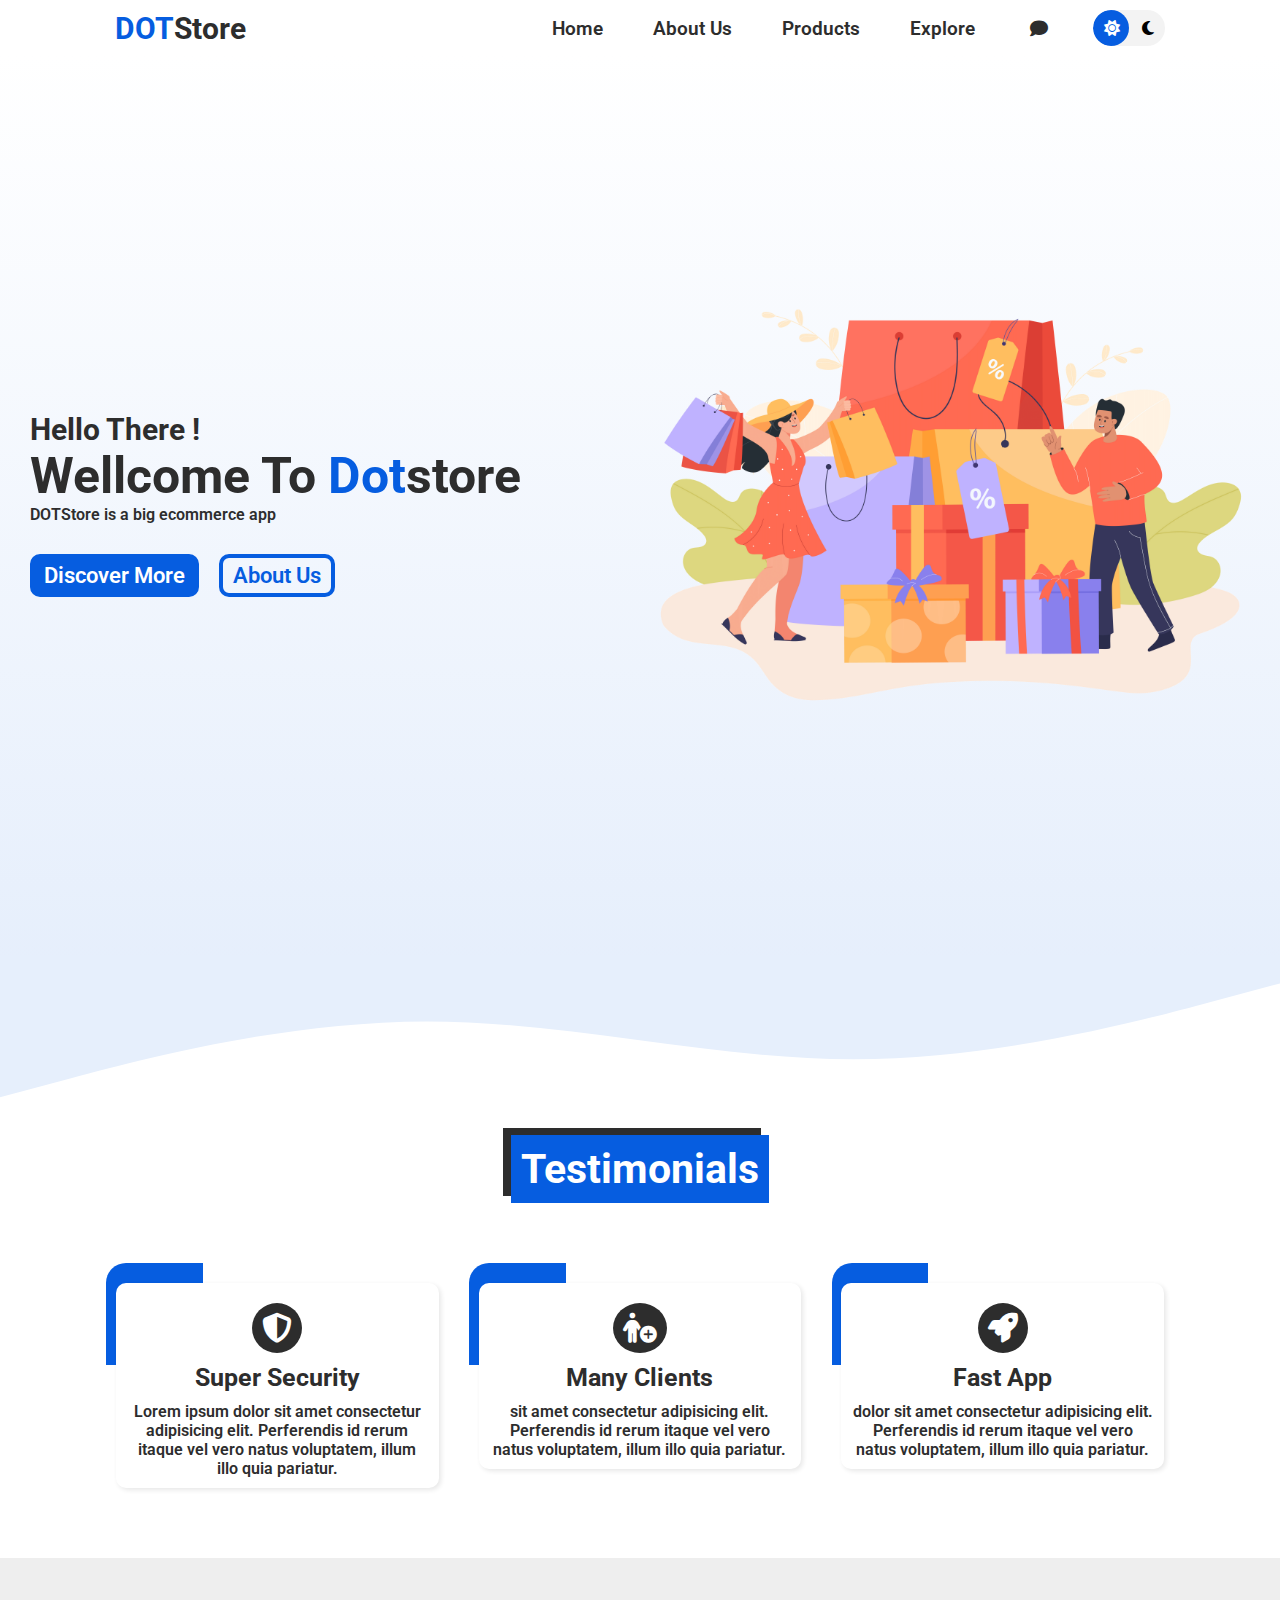
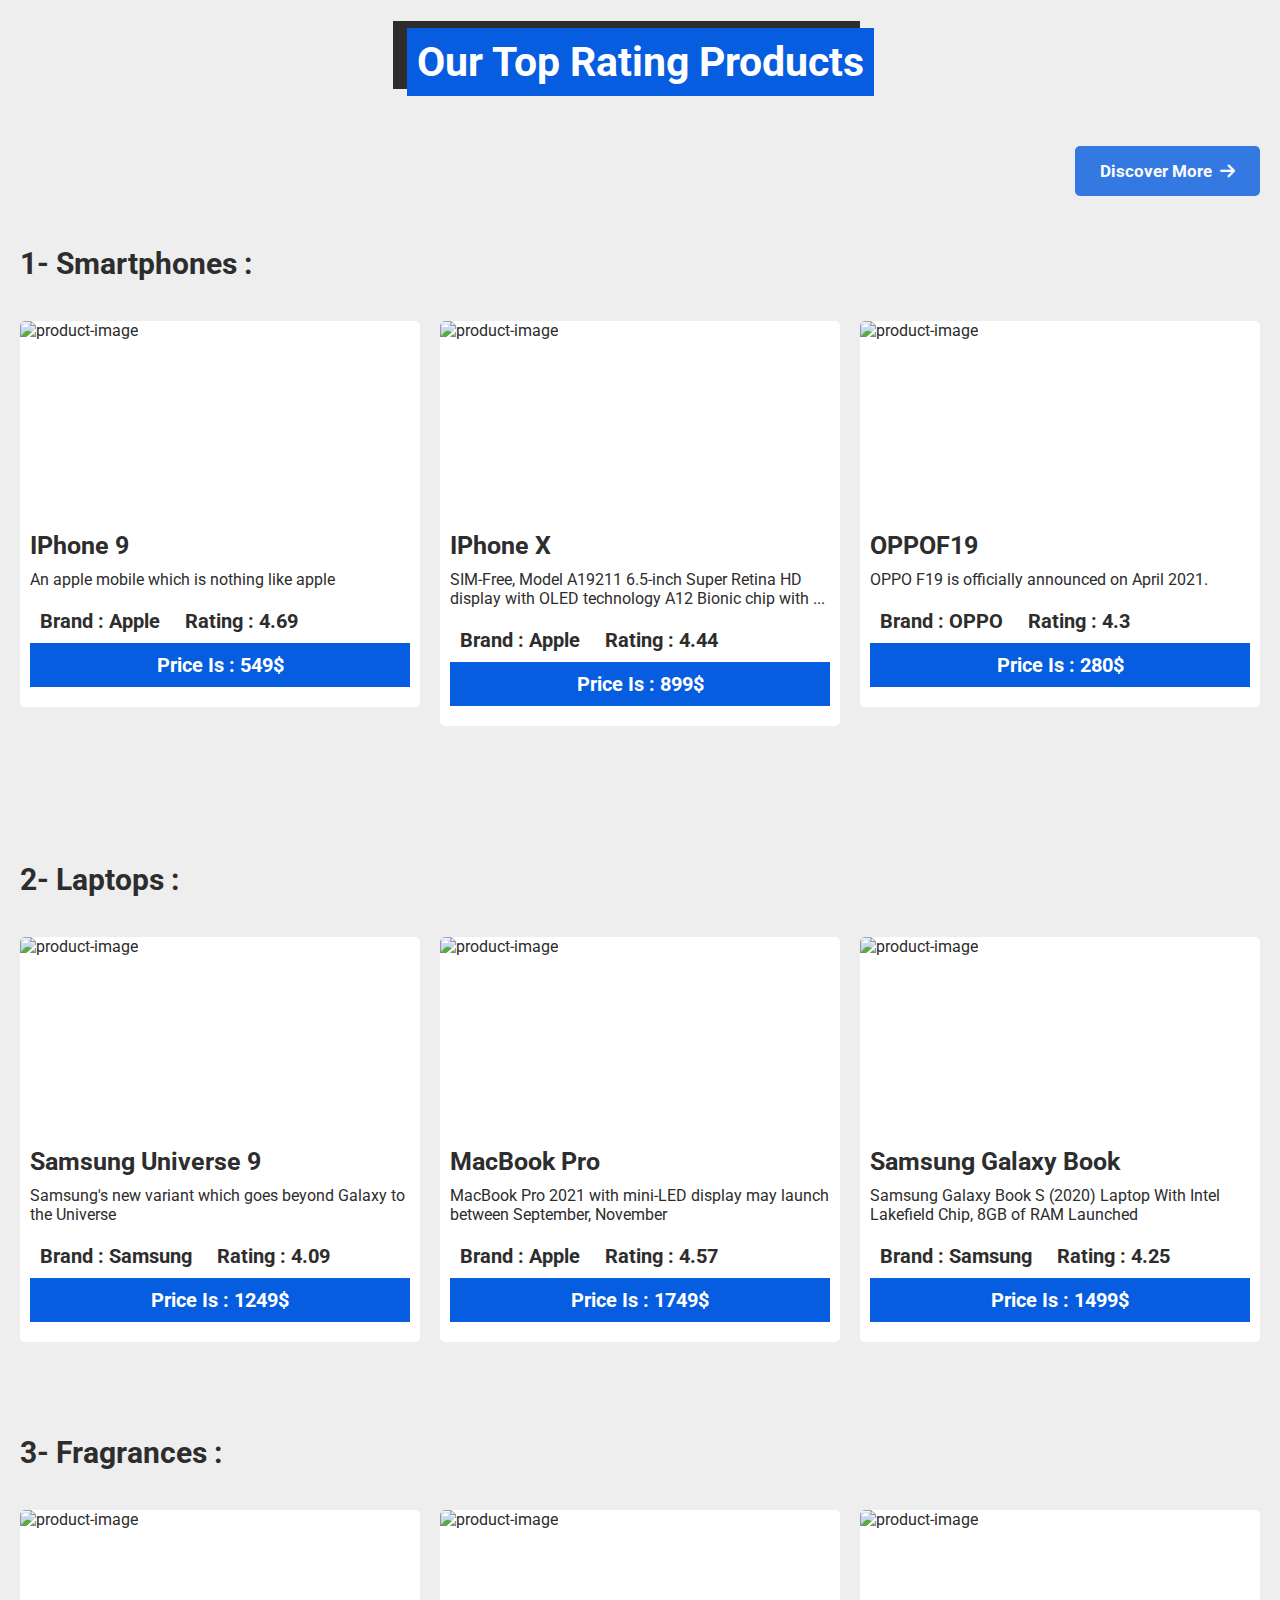
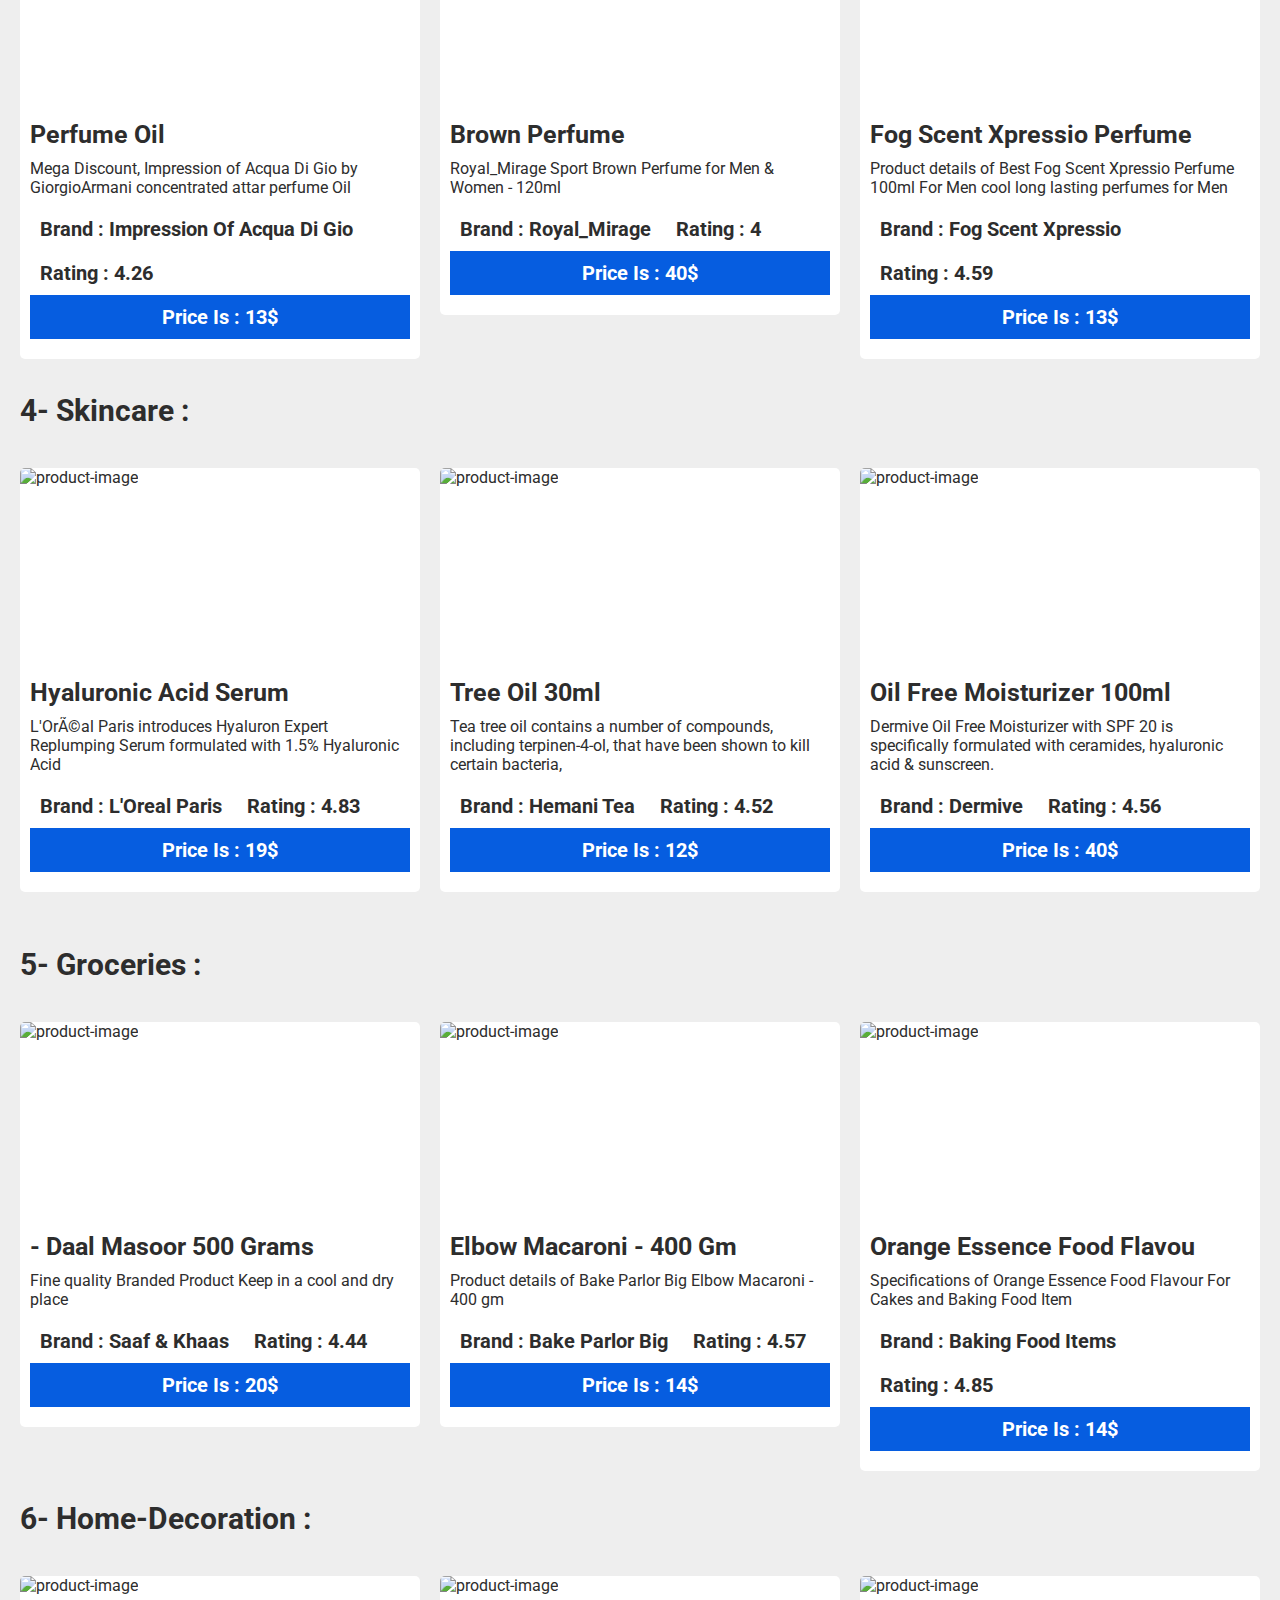
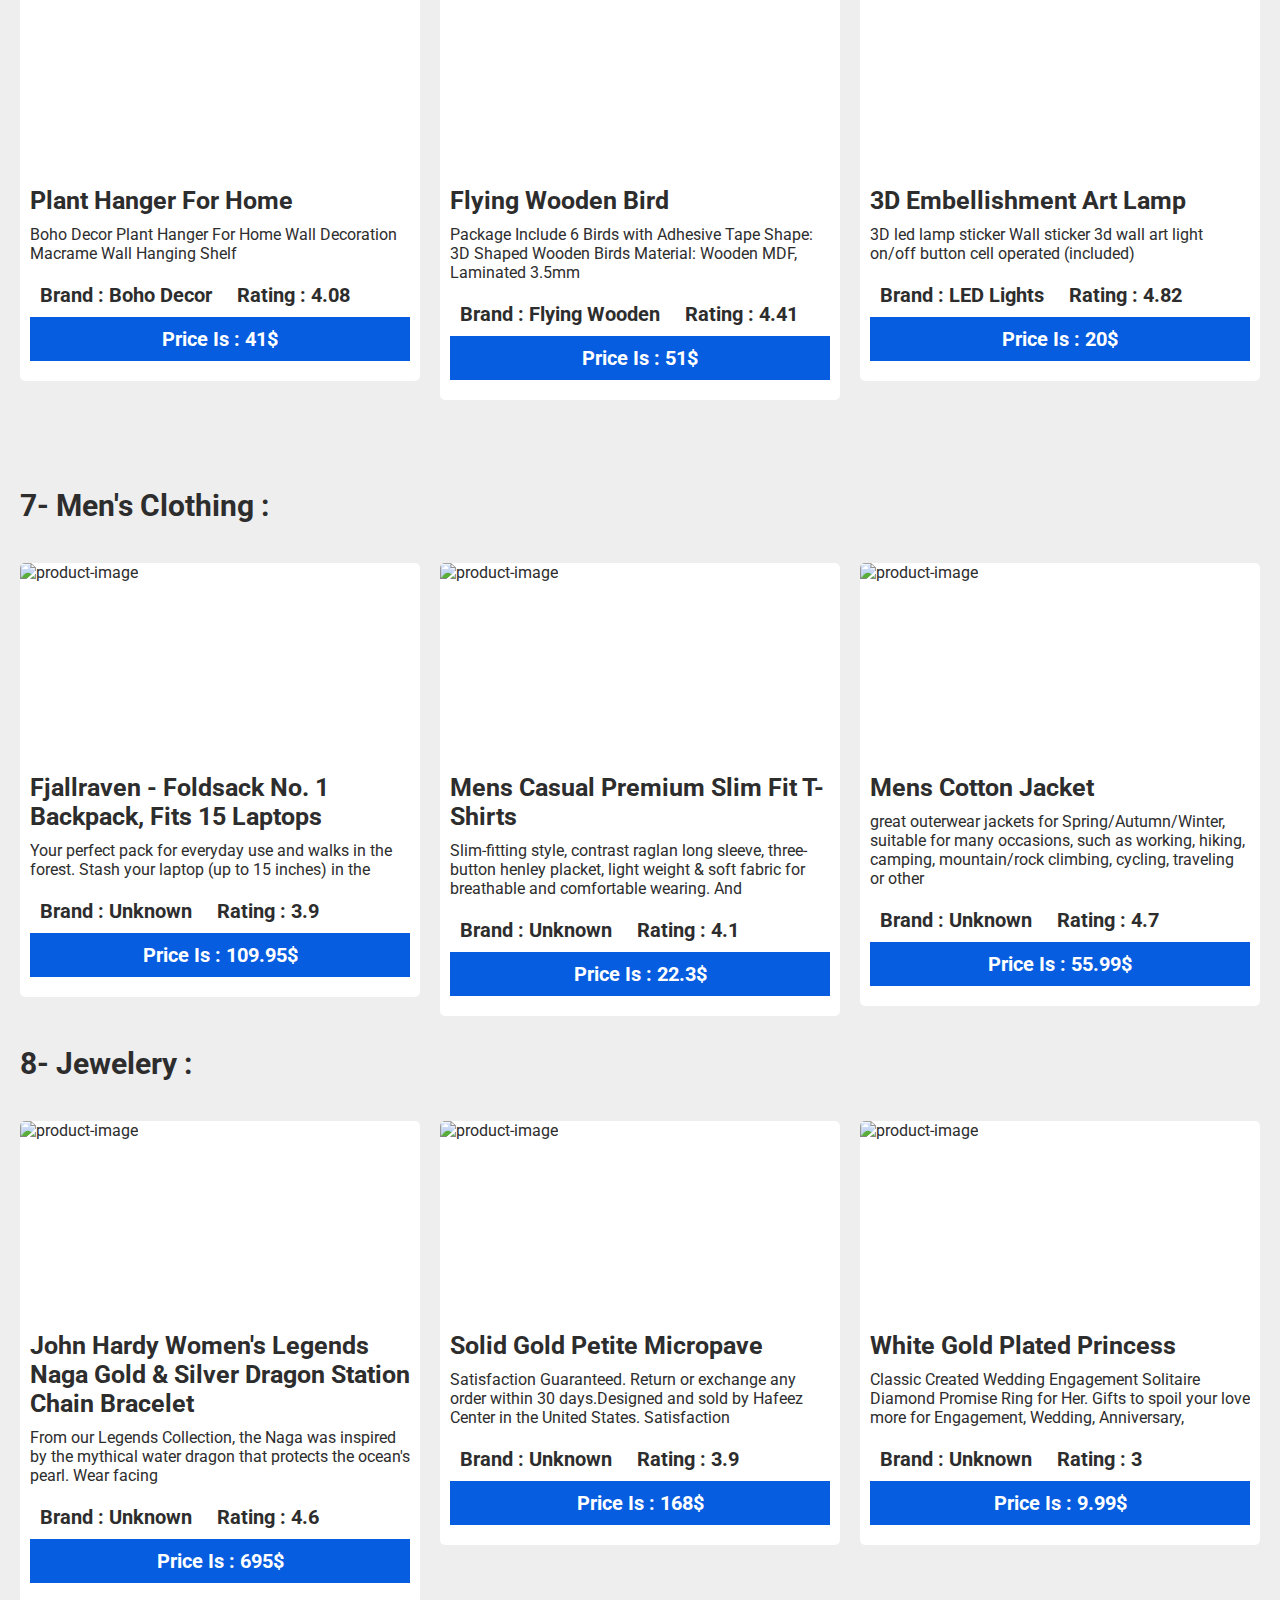
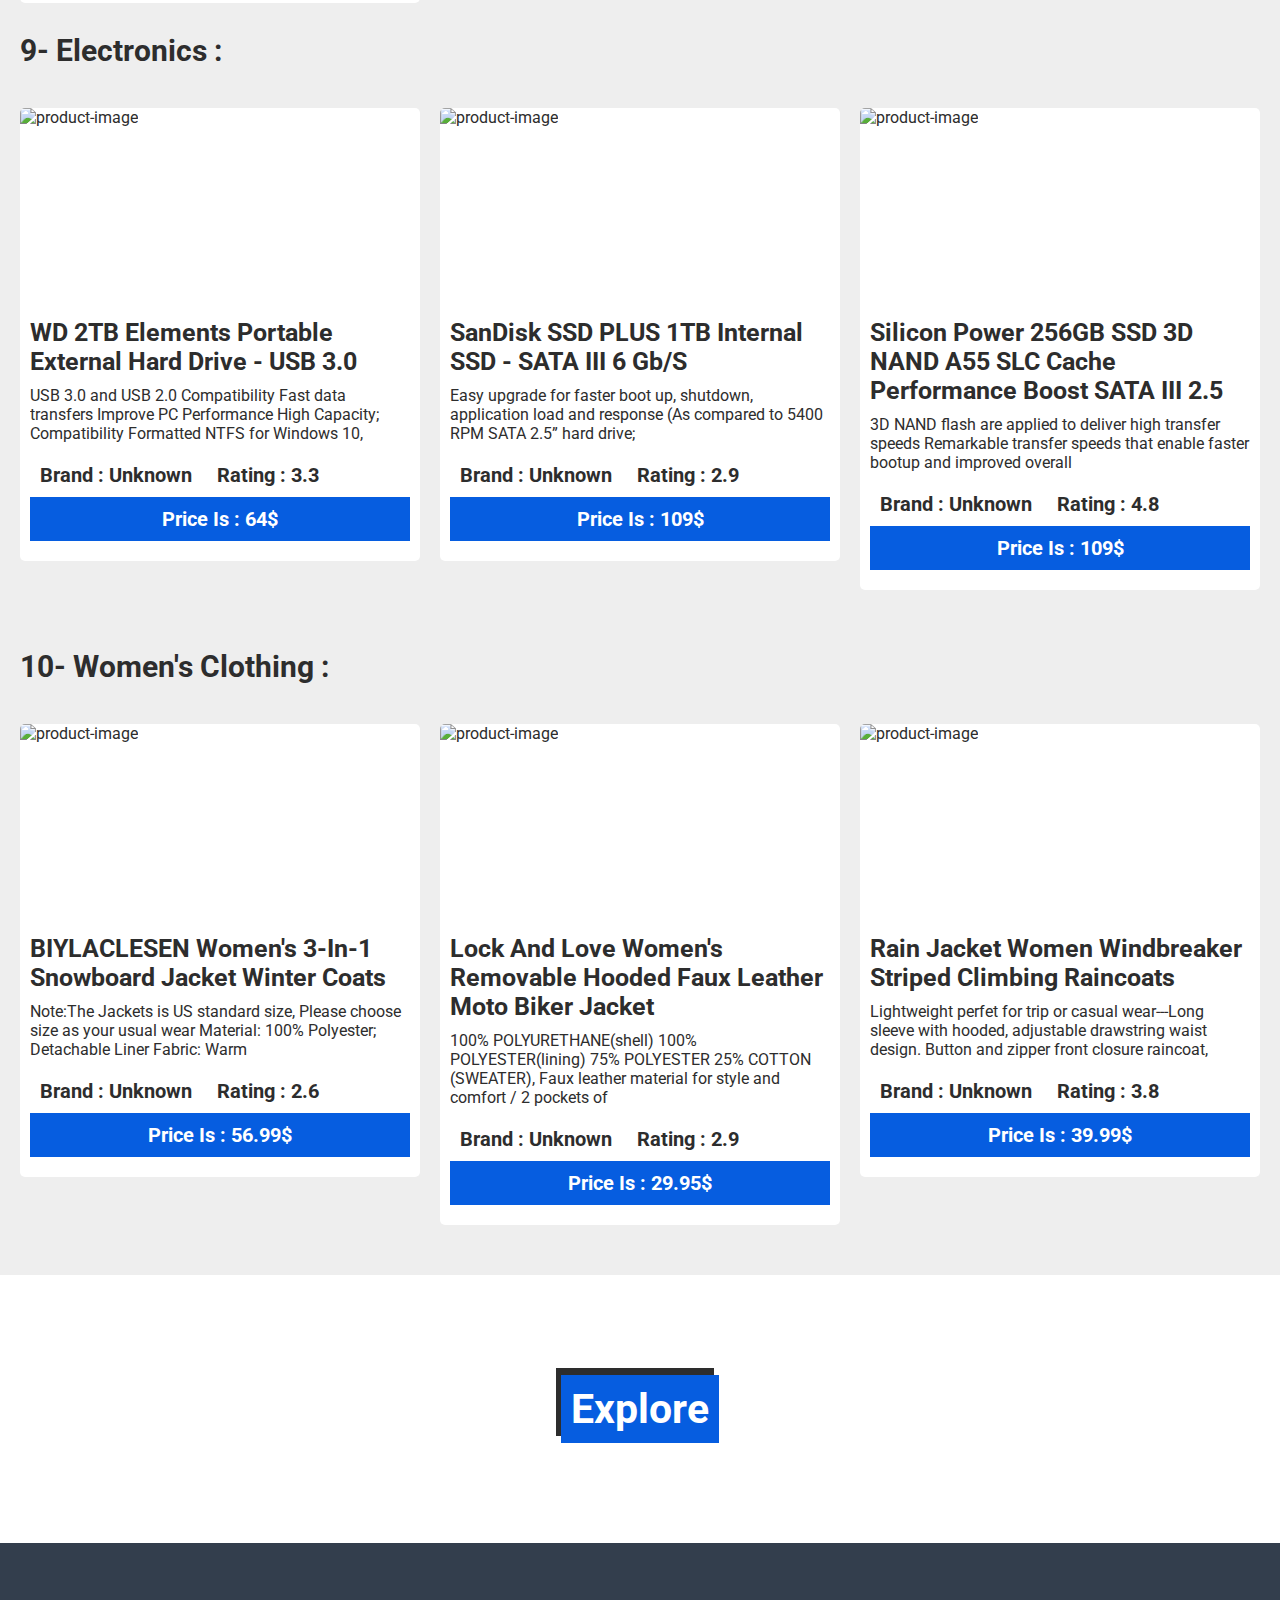
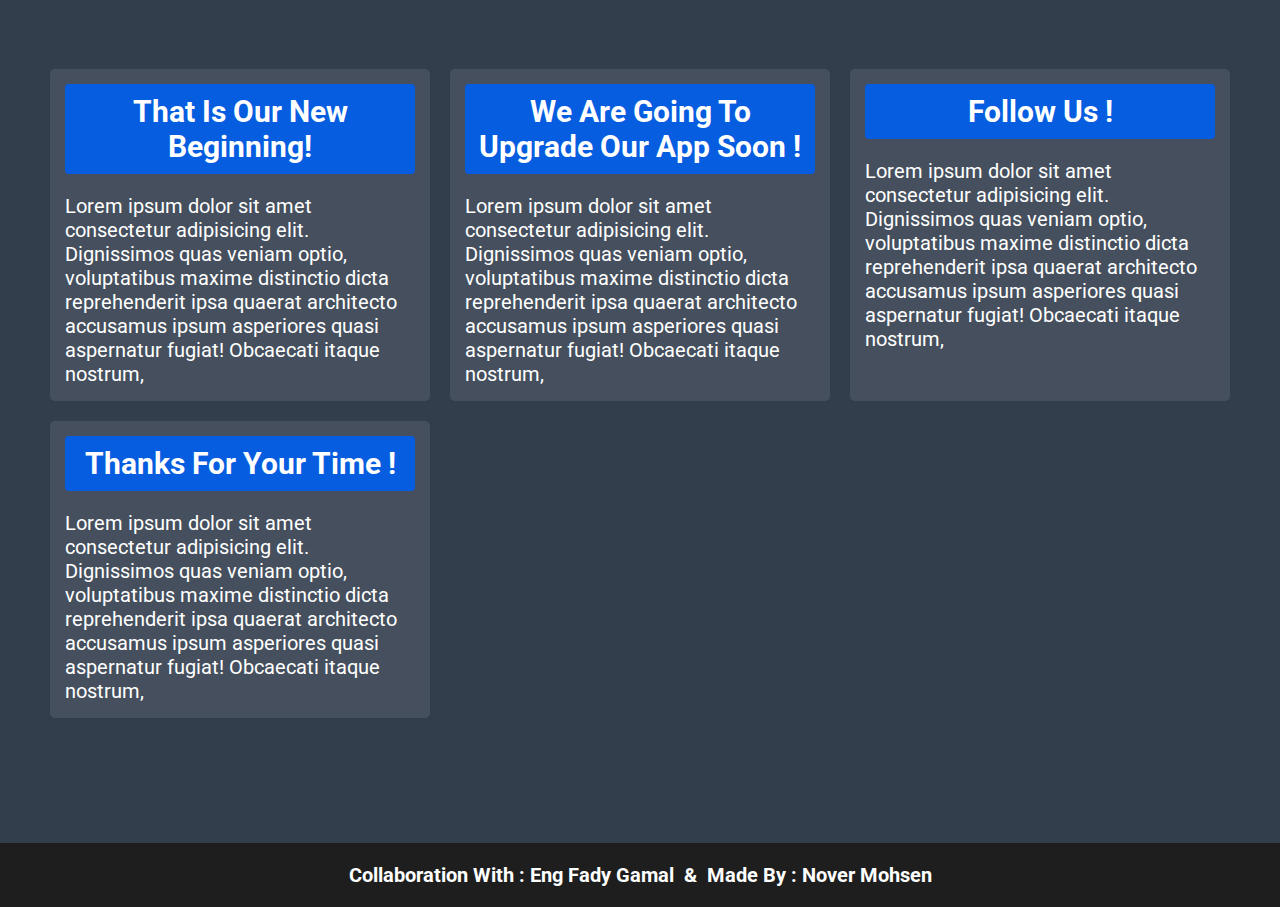
==== commit dfec37fc: "first commit" ====
--- a/index.html
+++ b/index.html
@@ -9,7 +9,6 @@
     <link rel="stylesheet" href="style/all.min.css" />
     <link rel="stylesheet" href="style/main.css" />
     <link rel="stylesheet" href="style/index.css" />
-    <link rel="stylesheet" href="style/preview.css" />
   </head>
   <body>
     <div class="app">
@@ -29,6 +28,11 @@
             <li><a href="#testemon">about us</a></li>
             <li><a href="#products">products</a></li>
             <li><a href="#explore">explore</a></li>
+            <li>
+              <button id="reoprt-btn" class="reoprt-btn" title="Report Page">
+                <i class="fa-solid fa-comment"></i>
+              </button>
+            </li>
             <li>
               <button class="toggle-btn" id="toggle-btn">
                 <div class="toggle-content">
@@ -54,14 +58,18 @@
             </div>
           </div>
           <div class="right-land">
-            <img
-              src="assets/amin-image.png"
-              alt="image-landing"
-              loading="lazy"
-            />
+            <img src="assets/amin-image.png" alt="image-landing" />
           </div>
         </div>
       </main>
+      <div class="div-svg">
+        <svg xmlns="http://www.w3.org/2000/svg" viewBox="0 0 1440 320">
+          <path
+            fill-opacity="1"
+            d="M0,160L80,138.7C160,117,320,75,480,74.7C640,75,800,117,960,117.3C1120,117,1280,75,1360,53.3L1440,32L1440,0L1360,0C1280,0,1120,0,960,0C800,0,640,0,480,0C320,0,160,0,80,0L0,0Z"
+          ></path>
+        </svg>
+      </div>
       <section class="testemon" id="testemon">
         <div class="container">
           <div class="title">
@@ -103,7 +111,7 @@
           </div>
         </div>
       </section>
-      <section class="product container" id="products">
+      <section class="product" id="products">
         <div class="title">
           <h3>our top rating products</h3>
         </div>
@@ -170,7 +178,14 @@
           <h5>made by : nover mohsen</h5>
         </div>
       </footer>
+      <div class="container-lang" id="container-lang">
+        choose your language :
+        <button data-lang="english">english</button>
+        <button data-lang="arabic">arabic</button>
+      </div>
     </div>
+    <div class="report-overlay" id="report-overlay"></div>
+    <div class="report-div" id="report-div-content"></div>
     <script src="javascript-file/header.js"></script>
     <script src="javascript-file/index.js"></script>
   </body>
--- a/style/main.css
+++ b/style/main.css
@@ -1,7 +1,15 @@
+@import url("https://fonts.googleapis.com/css2?family=Roboto:ital,wght@0,100;0,300;0,400;0,500;0,700;0,900;1,100;1,300;1,400;1,500;1,700;1,900&display=swap");
 * {
   box-sizing: border-box;
   margin: 0;
   padding: 0;
+}
+::-webkit-scrollbar {
+  width: 10px;
+}
+::-webkit-scrollbar-thumb {
+  background-color: var(--main-color-blue);
+  border-radius: 20px;
 }
 html {
   scroll-behavior: smooth;
@@ -12,6 +20,9 @@
   --color-white: white;
   --color-overlay: #eee;
   --main-transition: 0.3s;
+  --color-landing: #e6effc;
+  --report-background: white;
+  --report-inputs: #eee;
 }
 :root[data-theme="dark"] {
   --main-color-blue: hsl(216.06deg 94.78% 45.1%);
@@ -19,15 +30,19 @@
   --color-white: #151515;
   --color-overlay: rgba(255, 255, 255, 0.05);
   --main-transition: 0.3s;
+  --color-landing: #131c28;
+  --report-background: #262626;
+  --report-inputs: #333;
   color-scheme: light dark;
 }
+
 body {
   margin: 0;
   padding: 0;
-  font-family: system-ui, "Open Sans", "Helvetica Neue", sans-serif;
+  font-family: "Roboto", sans-serif;
   overflow-x: hidden;
   background-color: var(--color-white);
-  transition: 0.3s;
+  transition: var(--main-transition);
 }
 ul li {
   list-style: none;
@@ -41,23 +56,11 @@
 .app {
   position: relative;
 }
-.srollToTop-btn {
-  font-size: 20px;
-  position: fixed;
-  right: 10px;
-  bottom: 10px;
-  padding: 10px 15px;
-  background-color: var(--main-color-blue);
-  color: var(--color-white);
-  border: none;
-  border-radius: 50%;
-  z-index: 999;
-  display: none;
-  animation: show-out 1s linear;
-  cursor: pointer;
-}
-.srollToTop-btn.active {
-  display: block;
+.div-svg {
+  height: 100px;
+}
+svg {
+  fill: var(--color-landing);
 }
 .container {
   margin: 0 auto;
@@ -68,6 +71,32 @@
   .container {
     width: 100%;
   }
+  .div-svg {
+    height: 10px;
+  }
+}
+/* animations  */
+@keyframes show-out {
+  0% {
+    opacity: 0;
+  }
+  100% {
+    opacity: 1;
+  }
+}
+.srollToTop-btn {
+  font-size: 20px;
+  position: fixed;
+  right: -100%;
+  bottom: 10px;
+  padding: 11px 15px;
+  background-color: var(--main-color-blue);
+  color: var(--color-white);
+  border: none;
+  border-radius: 50%;
+  z-index: 999;
+  cursor: pointer;
+  transition: var(--main-transition);
 }
 .title {
   width: fit-content;
@@ -98,31 +127,20 @@
     font-size: 23px;
   }
 }
-
-@keyframes show-out {
-  0% {
-    opacity: 0;
-  }
-  100% {
-    opacity: 1;
-  }
-}
-
 header {
-  width: 100%;
-  background-color: var(--color-white);
-  padding: 10px 25px;
-  display: flex;
-  justify-content: space-evenly;
+  display: flex;
+  justify-content: space-between;
   align-items: center;
   position: fixed;
   top: 0;
   left: 0;
   z-index: 9999;
+  padding: 10px 9%;
+  width: 100%;
+  background-color: var(--color-white);
 }
 header.active {
   box-shadow: 2px 2px 4px 3px rgba(0, 0, 0, 0.064);
-  animation: show-out 0.5s linear;
 }
 header .left-side {
   display: flex;
@@ -138,20 +156,11 @@
   color: var(--main-color-blue);
 }
 .right-side ul a {
-  color: white;
-  font-size: 19px;
-  font-weight: 600;
-  text-transform: capitalize;
-  position: relative;
-  z-index: 1;
-  padding: 5px 10px;
   border-radius: 5px;
-  transition: var(--main-transition);
 }
 .right-side ul a i {
   margin-right: 10px;
 }
-
 .right-side ul a:hover {
   color: white;
   background-color: var(--main-color-blue);
@@ -160,7 +169,6 @@
   color: white;
   background-color: var(--main-color-blue);
 }
-
 @media (min-width: 750px) {
   .right-side ul {
     display: flex;
@@ -172,10 +180,7 @@
     font-size: 19px;
     font-weight: 600;
     text-transform: capitalize;
-    position: relative;
-    z-index: 1;
-    padding: 5px 10px;
-    border-radius: 5px;
+    padding: 7px 10px;
     transition: var(--main-transition);
   }
   .right-side ul a:hover {
@@ -188,6 +193,7 @@
   background-color: #f3f3f3;
   border-radius: 70px;
   overflow: hidden;
+  cursor: pointer;
 }
 .toggle-btn .toggle-content {
   display: flex;
@@ -229,32 +235,43 @@
 .toggle-btn.active .dark {
   color: white;
 }
-
+.reoprt-btn {
+  background: none;
+  border: none;
+  border-radius: 5px;
+  display: flex;
+  align-items: center;
+  justify-content: center;
+  gap: 10px;
+  padding: 7px 15px;
+  text-transform: capitalize;
+  color: var(--main-color-inverted);
+  font-size: 18px;
+  cursor: pointer;
+  transition: var(--main-transition);
+}
+.reoprt-btn:hover {
+  background-color: var(--main-color-blue);
+  color: white;
+}
 @media (max-width: 750px) {
+  header .reoprt-btn {
+    text-align: center;
+    color: white;
+    font-size: 24px;
+  }
   header .left-side {
     flex: 1;
   }
   .right-side {
     background-color: hsl(231.43deg 20.59% 13.33%);
     position: absolute;
-    right: 0%;
+    right: -100%;
     top: 0;
     width: 60%;
     height: 100vh;
     z-index: 999;
-    display: none;
-    animation: show-out-l 0.5s cubic-bezier(0.075, 0.82, 0.165, 1);
-  }
-  @keyframes show-out-l {
-    0% {
-      right: -100%;
-    }
-    100% {
-      right: 0%;
-    }
-  }
-  .right-side.active {
-    display: block;
+    transition: var(--main-transition);
   }
   header .left-side .bar {
     width: 30px;
@@ -279,7 +296,6 @@
     margin-bottom: 30px;
   }
   .right-side ul li a {
-    position: relative;
     color: white;
     font-size: 20px;
     text-transform: capitalize;
@@ -289,13 +305,12 @@
   .overlay {
     position: absolute;
     top: 0;
-    left: o;
+    left: 0;
     width: 100%;
     height: 100vh;
     background-color: rgba(0, 0, 0, 0.444);
+    z-index: 99;
     display: none;
-    transition: display 0.3s;
-    z-index: 99;
   }
   .overlay.active {
     display: block;
@@ -315,6 +330,255 @@
   text-transform: capitalize;
   color: white;
   text-align: center;
-  position: relative;
   animation: show-out 0.5s linear;
 }
+.report-section {
+  margin: 0 auto;
+  padding: 20px;
+  width: 40%;
+  min-height: 90vh;
+  position: fixed;
+  top: 20px;
+  left: -100%;
+  z-index: 99999999;
+  background-color: var(--report-background);
+  box-shadow: 0px 0px 6px 0px rgb(0 0 0 / 26%);
+  border-radius: 5px;
+  transition: var(--main-transition);
+}
+.report-section[data-lang="english"] {
+  direction: ltr;
+}
+.report-section[data-lang="arabic"] {
+  direction: rtl;
+}
+.report-section .left-btn {
+  all: unset;
+  cursor: pointer;
+  padding: 8px 10px;
+  background-color: var(--main-color-blue);
+  border-radius: 50%;
+  color: white;
+}
+.container-lang {
+  display: flex;
+  align-items: center;
+  justify-content: center;
+  flex-wrap: wrap;
+  text-transform: capitalize;
+  gap: 10px;
+  padding: 20px;
+  position: fixed;
+  top: 50%;
+  left: -100%;
+  translate: -50% -50%;
+  background-color: var(--report-background);
+  transition: var(--main-transition);
+  z-index: 9999999;
+  border: 10px solid var(--report-inputs);
+}
+.container-lang.active {
+  left: 50%;
+}
+.container-lang button {
+  flex: 1;
+  padding: 15px 20px;
+  font-size: 20px;
+  background-color: var(--main-color-blue);
+  color: white;
+  border: none;
+  text-transform: capitalize;
+  cursor: pointer;
+  transition: 0.3s;
+}
+.container-lang button:hover {
+  background-color: hsl(216, 97%, 38%);
+}
+.report-overlay {
+  position: fixed;
+  left: 0;
+  top: 0;
+  right: 0;
+  bottom: 0;
+  background-color: rgba(0, 0, 0, 0.6);
+  z-index: 9999;
+  opacity: 0;
+  display: none;
+  transition: var(--main-transition);
+}
+.report-overlay.active {
+  opacity: 1;
+  display: block;
+}
+.rating-rang {
+  display: none;
+}
+.report-section.active {
+  left: 0;
+  right: 0;
+}
+.report-section .top-side {
+  display: flex;
+  justify-content: space-between;
+  align-items: center;
+}
+.report-section .top-side h1 span {
+  text-transform: uppercase;
+  color: var(--main-color-blue);
+}
+.report-section .top-side h3 {
+  font-size: 20px;
+  text-transform: capitalize;
+  text-align: center;
+  color: var(--main-color-inverted);
+}
+.delet-btn-report {
+  all: unset;
+  cursor: pointer;
+  padding: 10px 13px;
+  border-radius: 50%;
+  background-color: rgba(0, 0, 0, 0.581);
+  color: white;
+  transition: 0.3s;
+}
+.delet-btn:hover {
+  background-color: black;
+}
+.middle-side {
+  margin-top: 30px;
+}
+.middle-side .inputs-container > div {
+  margin: 20px 0;
+}
+.middle-side .first-side {
+  display: flex;
+  flex-wrap: wrap;
+  gap: 20px;
+}
+.middle-side .inputs-container input {
+  border: none;
+  border-radius: 1px;
+  flex: 1;
+  padding: 10px;
+  transition: 0.1s linear;
+  font-size: 18px;
+  background-color: var(--report-inputs);
+  color: var(--main-color-inverted);
+}
+.middle-side .inputs-container input:focus {
+  margin-top: -4px;
+  border-bottom: 4px solid hsla(216, 95%, 45%, 0.8);
+}
+.middle-side .inputs-container input::placeholder {
+  text-transform: capitalize;
+}
+.second-side input {
+  width: 100%;
+}
+.middle-side .third-side {
+  width: 100%;
+  display: flex;
+  flex-direction: column;
+  gap: 20px;
+}
+.middle-side .third-side select {
+  text-transform: capitalize;
+  font-size: 17px;
+  border: none;
+  outline: none;
+  border-radius: 1px;
+  padding: 15px;
+  transition: 0.1s;
+  background-color: var(--report-inputs);
+  color: var(--main-color-inverted);
+}
+.middle-side .third-side select:focus {
+  margin-top: -4px;
+  border-bottom: 4px solid hsla(216, 95%, 45%, 0.8);
+}
+.rating-side .rating-stars {
+  display: flex;
+  justify-content: center;
+  align-items: center;
+  gap: 5px;
+}
+.rating-side .rating-stars li {
+  width: 40px;
+  height: 40px;
+  cursor: pointer;
+}
+.rating-side .rating-stars li svg {
+  fill: #f57f17;
+}
+.middle-side .text-input textarea {
+  resize: none;
+  border: none;
+  outline: none;
+  width: 100%;
+  height: 200px;
+  padding: 10px;
+  font-size: 17px;
+  transition: 0.1s;
+  background-color: var(--report-inputs);
+  color: var(--main-color-inverted);
+}
+.middle-side .text-input textarea:focus {
+  margin-top: -4px;
+  border-bottom: 4px solid hsla(216, 95%, 45%, 0.8);
+}
+.middle-side .buttons-side button {
+  width: 100%;
+  border: none;
+  border-radius: 5px;
+  text-transform: capitalize;
+  background-color: black;
+  color: white;
+  padding: 15px;
+  font-size: 23px;
+  cursor: pointer;
+  opacity: 0.8;
+  transition: var(--main-transition);
+}
+.middle-side .buttons-side button:hover {
+  opacity: 1;
+}
+.report-section .detils {
+  display: flex;
+  justify-content: center;
+  align-items: center;
+}
+.report-section .cont {
+  text-transform: capitalize;
+  text-align: center;
+  line-height: 2rem;
+}
+.report-section .cont h1 {
+  font-size: 35px;
+  margin: 20px;
+}
+.report-section .cont h2 {
+  font-size: 25px;
+  margin: 20px;
+}
+.report-section .cont span {
+  background-color: cornflowerblue;
+  color: white;
+  padding: 4px;
+}
+.report-section .cont img {
+  display: block;
+  margin: 10px auto;
+  width: 100px;
+  max-width: 100%;
+}
+@media (max-width: 950px) {
+  .report-section {
+    width: 100%;
+  }
+  .report-section .cont {
+    line-height: normal;
+  }
+  .report-section .cont h2 {
+    font-size: 20px;
+  }
+}
--- a/style/index.css
+++ b/style/index.css
@@ -1,15 +1,13 @@
-/* from here*/
 main {
+  margin-top: 55px;
   position: relative;
-  margin-top: 60px;
-  width: 100%;
-  min-height: 90vh;
+  width: 100%;
+  min-height: 100vh;
   background-color: var(--color-white);
   display: flex;
   justify-content: center;
   align-items: center;
-
-  padding: 50px;
+  padding: 50px 20px;
   user-select: none;
   background-image: linear-gradient(
     to bottom,
@@ -22,7 +20,6 @@
   justify-content: space-between;
   align-items: center;
   gap: 30px;
-  flex-direction: row;
   color: var(--main-color-inverted);
 }
 main .content-box .text h3 {
@@ -77,10 +74,14 @@
 }
 main .content-box .right-land {
   flex: 1;
+  max-width: 700px;
+  max-height: 525px;
+  min-width: 300px;
+  min-height: 225px;
 }
 main .content-box .right-land img {
-  max-width: 700px;
-  width: 100%;
+  width: 100%;
+  height: 100%;
   animation: move 6s linear infinite;
 }
 
@@ -208,7 +209,7 @@
   display: flex;
   justify-content: flex-end;
   align-items: center;
-  margin: 0;
+  margin: 20px;
 }
 .btn-second .second-page {
   background-color: var(--main-color-blue);
@@ -227,6 +228,7 @@
   margin-left: 4px;
 }
 .product {
+  padding: 20px 0;
   background-color: var(--color-overlay);
 }
 .product-container {
@@ -236,18 +238,16 @@
   margin: 20px 0;
   padding: 20px;
   padding-bottom: 10px;
-
   overflow-x: auto;
   overflow-y: hidden;
   display: grid;
   gap: 20px;
 }
-
 .category-content::-webkit-scrollbar {
   height: 10px;
 }
 .category-content::-webkit-scrollbar-thumb {
-  background-color: var(--color-white);
+  background-color: var(--main-color-blue);
   border-radius: 20px;
 }
 .category-title {
@@ -258,37 +258,28 @@
   margin: 0 20px;
 }
 .product-box {
+  cursor: pointer;
   background-color: var(--color-white);
-  border-radius: 15px;
+  border-radius: 5px;
   overflow: hidden;
-  object-fit: contain;
   color: var(--main-color-inverted);
   transition: var(--main-transition);
-  animation: showpru 0.3s linear;
+  padding-bottom: 20px;
   height: fit-content;
-  padding-bottom: 20px;
 }
 .product-box:hover {
   transform: scale(1.04);
 }
-@keyframes showpru {
-  0% {
-    transform: translateX(-10%);
-    opacity: 0;
-  }
-  100% {
-    transform: translateX(0%);
-    opacity: 1;
-  }
-}
 .product-box .image {
   width: 100%;
-  max-height: 230px;
+  height: 200px;
+  max-height: 220px;
   overflow: hidden;
 }
 .product-box img {
-  max-width: 100%;
-  width: 100%;
+  width: 100%;
+  height: 100%;
+  object-fit: contain;
   transition: var(--main-transition);
 }
 .product-box:hover img {
@@ -303,7 +294,6 @@
   text-transform: capitalize;
 }
 .product-box .description {
-  max-width: 400px;
   overflow: hidden;
 }
 .product-box .data {
@@ -353,29 +343,12 @@
 .explore-content {
   position: relative;
   z-index: 5;
-  width: 90%;
-  height: 100%;
   padding: 50px;
-  display: flex;
-  justify-content: space-between;
-  align-items: center;
-  gap: 40px;
 }
 .exolper-seva {
   display: grid;
-  grid-template-columns: repeat(4, 400px);
-  gap: 10px;
-  overflow-x: auto;
-  user-select: none;
-  cursor: grabbing;
-}
-.exolper-seva::-webkit-scrollbar {
-  height: 12px;
-}
-.exolper-seva::-webkit-scrollbar-thumb {
-  height: 12px;
-  background-color: rgba(0, 0, 0, 0.3);
-  border-radius: 20px;
+  grid-template-columns: repeat(auto-fill, minmax(300px, 1fr));
+  gap: 20px;
 }
 .explore-content .explore-text {
   width: 100%;
@@ -419,7 +392,6 @@
   font-size: 20px;
   text-wrap: wrap;
 }
-
 @media (max-width: 750px) {
   .explore-content {
     padding: 20px;
